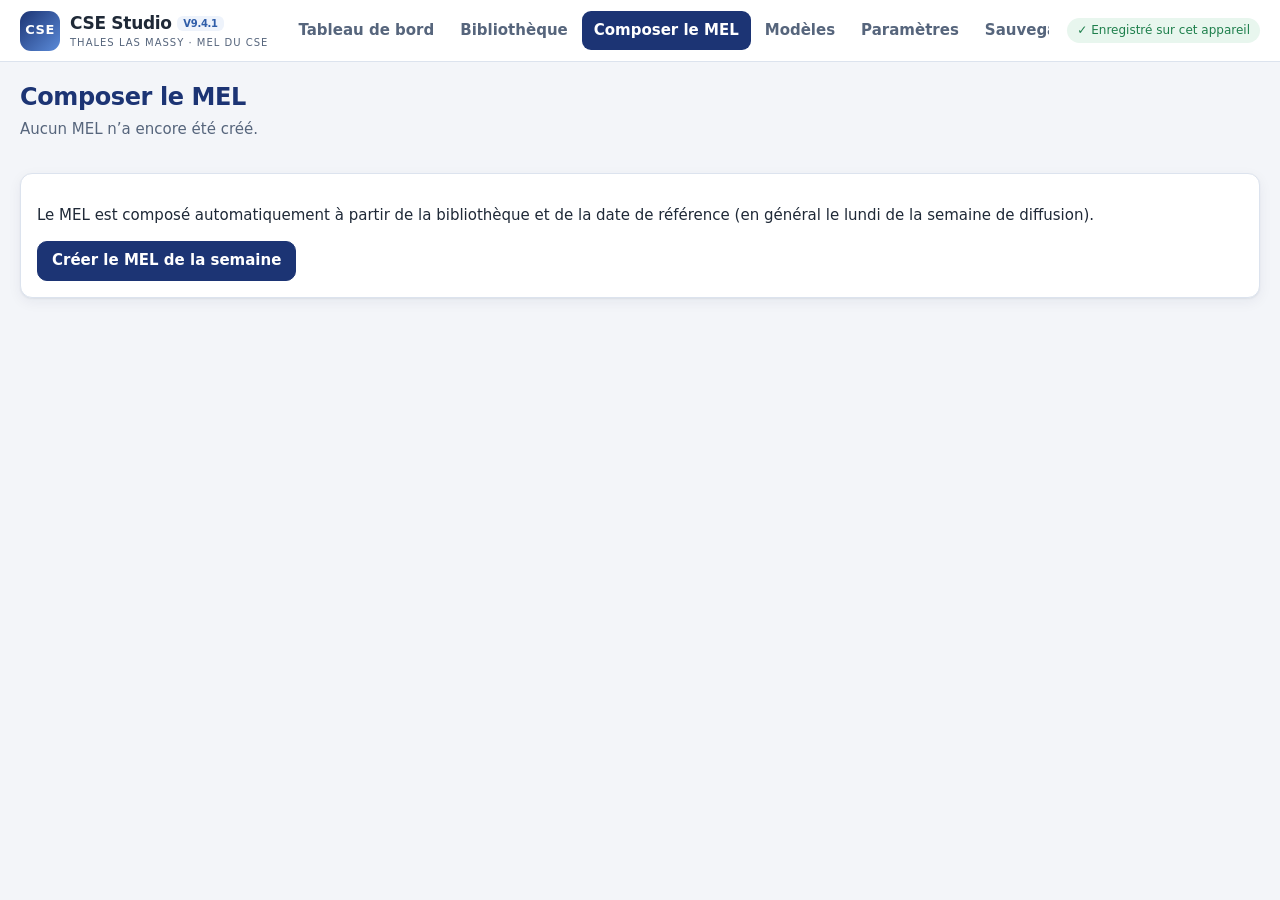
==== mel.html @ 0d44494c "V9.4" ====
<!doctype html>
<html lang="fr">
<head>
  <meta charset="utf-8">
  <meta name="viewport" content="width=device-width, initial-scale=1">
  <meta name="theme-color" content="#1C3474">
  <meta name="description" content="CSE Studio V9.4.1 : fiches d’activités et composition du MEL hebdomadaire du CSE Thales LAS Massy, export PowerPoint modifiable.">
  <link rel="icon" type="image/svg+xml" href="assets/icon.svg">
  <link rel="stylesheet" href="css/app.css?v=9.4.1">
  <link rel="stylesheet" href="css/slide.css?v=9.4.1">
  <title>Composer le MEL · CSE Studio V9.4.1</title>
</head>
<body data-default-route="mel">
  <a class="skip" href="#main">Aller au contenu</a>
  <header class="appbar">
    <a class="brand" href="#/tableau-de-bord" aria-label="CSE Studio, tableau de bord">
      <span class="brand-mark" aria-hidden="true">CSE</span>
      <span class="brand-text"><strong>CSE Studio <span class="ver">V9.4.1</span></strong><small>THALES LAS MASSY · MEL DU CSE</small></span>
    </a>
    <nav class="mainnav" aria-label="Navigation principale">
      <a href="#/tableau-de-bord" data-nav="tableau-de-bord">Tableau de bord</a>
      <a href="#/bibliotheque" data-nav="bibliotheque">Bibliothèque</a>
      <a href="#/mel" data-nav="mel">Composer le MEL</a>
      <a href="#/modeles" data-nav="modeles">Modèles</a>
      <a href="#/parametres" data-nav="parametres">Paramètres</a>
      <a href="#/exports" data-nav="exports">Sauvegardes &amp; exports</a>
    </nav>
    <div class="appbar-right">
      <span id="saveStatus" class="save-status" role="status" aria-live="polite">Chargement…</span>
    </div>
  </header>
  <main id="main" class="app-main" tabindex="-1">
    <div class="boot">
      <p>Chargement de CSE Studio…</p>
      <noscript><p class="alert">JavaScript est nécessaire pour utiliser CSE Studio.</p></noscript>
    </div>
  </main>
  <div id="toasts" class="toasts" aria-live="polite" aria-atomic="false"></div>
  <script src="vendor/jszip.min.js?v=9.4.1" defer></script>
  <script src="vendor/pptxgen.min.js?v=9.4.1" defer></script>
  <script src="js/core/dates.js?v=9.4.1" defer></script>
  <script src="js/pricing.js?v=9.4.1" defer></script>
  <script src="js/engine/metrics.js?v=9.4.1" defer></script>
  <script src="js/core/model.js?v=9.4.1" defer></script>
  <script src="js/core/compose.js?v=9.4.1" defer></script>
  <script src="js/engine/icons.js?v=9.4.1" defer></script>
  <script src="js/engine/layout.js?v=9.4.1" defer></script>
  <script src="js/engine/templates.js?v=9.4.1" defer></script>
  <script src="js/engine/render-html.js?v=9.4.1" defer></script>
  <script src="js/core/images.js?v=9.4.1" defer></script>
  <script src="js/core/migrate.js?v=9.4.1" defer></script>
  <script src="js/core/store.js?v=9.4.1" defer></script>
  <script src="js/core/demo-art.js?v=9.4.1" defer></script>
  <script src="js/core/demo.js?v=9.4.1" defer></script>
  <script src="js/export/pptx.js?v=9.4.1" defer></script>
  <script src="js/cloud-config.js?v=9.4.1" defer></script>
  <script src="js/core/cloud-sync.js?v=9.4.1" defer></script>
  <script src="js/app/ui.js?v=9.4.1" defer></script>
  <script src="js/app/editor.js?v=9.4.1" defer></script>
  <script src="js/app/composer.js?v=9.4.1" defer></script>
  <script src="js/app/views.js?v=9.4.1" defer></script>
  <script src="js/app/cloud.js?v=9.4.1" defer></script>
  <script src="js/app/main.js?v=9.4.1" defer></script>
</body>
</html>
---- css/app.css ----
/* CSE Studio V9 · Interface (bénévoles, ordinateur prioritaire, tablette). */
:root{
  --navy:#1C3474;--blue:#2F5DA8;--blue-50:#EEF3FB;--blue-100:#DCE6F7;--purple:#6236C9;--purple-50:#F1ECFD;
  --green:#1E7F4C;--green-50:#E8F6EE;--orange:#C2590A;--orange-50:#FFF2E0;--red:#C4202F;--red-50:#FDECEC;
  --ink:#1F2937;--muted:#56657C;--line:#DCE3EE;--bg:#F3F5F9;--surface:#FFFFFF;--focus:#F59E0B;
  --radius:12px;--shadow:0 1px 2px rgba(20,35,70,.06),0 4px 14px rgba(20,35,70,.06);
  font-size:15px;
}
*{box-sizing:border-box}
html,body{margin:0;background:var(--bg);color:var(--ink);font:15px/1.45 "Segoe UI",system-ui,-apple-system,Roboto,Arial,sans-serif}
button,input,select,textarea{font:inherit;color:inherit}
a{color:var(--blue)}
:focus-visible{outline:3px solid var(--focus);outline-offset:2px}
.skip{position:absolute;left:-999px;top:8px;background:#fff;padding:8px 12px;border-radius:8px;z-index:100}
.skip:focus{left:8px}
.hidden{display:none!important}
.sr{position:absolute;width:1px;height:1px;overflow:hidden;clip:rect(0 0 0 0)}

/* Barre d'application */
.appbar{position:sticky;top:0;z-index:30;display:flex;align-items:center;gap:18px;height:62px;padding:0 20px;background:#fff;border-bottom:1px solid var(--line)}
.brand{display:flex;align-items:center;gap:10px;text-decoration:none;color:var(--ink);flex:none}
.brand-mark{width:40px;height:40px;border-radius:11px;background:linear-gradient(135deg,var(--navy),#5B8BD9);color:#fff;display:grid;place-items:center;font-weight:900;font-size:13px;letter-spacing:.5px}
.brand-text strong{display:block;font-size:17px;letter-spacing:-.3px}
.brand-text small{display:block;font-size:10px;color:var(--muted);letter-spacing:1px}
.ver{font-size:10px;background:var(--blue-50);color:var(--blue);padding:2px 6px;border-radius:6px;vertical-align:middle}
.mainnav{display:flex;gap:2px;overflow-x:auto;scrollbar-width:thin;flex:1;min-width:0}
.mainnav a{white-space:nowrap;text-decoration:none;color:var(--muted);font-weight:600;padding:9px 12px;border-radius:9px}
.mainnav a:hover{background:var(--blue-50);color:var(--navy)}
.mainnav a[aria-current="page"]{background:var(--navy);color:#fff}
.appbar-right{flex:none;display:flex;align-items:center;gap:10px}
.save-status{font-size:12px;color:var(--green);background:var(--green-50);padding:4px 10px;border-radius:99px;white-space:nowrap}
.save-status.pending{color:var(--muted);background:#EEF0F4}
.save-status.error{color:var(--red);background:var(--red-50)}

.app-main{padding:18px 20px 40px;max-width:1680px;margin:0 auto;outline:none}
.boot{padding:60px;text-align:center;color:var(--muted)}

/* Typographie et blocs */
h1{font-size:24px;margin:0 0 4px;letter-spacing:-.4px;color:var(--navy)}
h2{font-size:18px;margin:0 0 10px;color:var(--navy)}
h3{font-size:15px;margin:0 0 8px;color:var(--navy)}
.lead{color:var(--muted);margin:0 0 16px}
.page-head{display:flex;align-items:flex-end;justify-content:space-between;gap:16px;flex-wrap:wrap;margin-bottom:16px}
.card{background:var(--surface);border:1px solid var(--line);border-radius:var(--radius);box-shadow:var(--shadow);padding:16px}
.card+.card{margin-top:14px}
.grid{display:grid;gap:14px}
.grid.cols-2{grid-template-columns:repeat(auto-fit,minmax(320px,1fr))}
.grid.cols-3{grid-template-columns:repeat(auto-fit,minmax(280px,1fr))}
.grid.cols-4{grid-template-columns:repeat(auto-fit,minmax(220px,1fr))}
.muted{color:var(--muted)}
.small{font-size:13px}
.row{display:flex;gap:10px;align-items:center;flex-wrap:wrap}
.spacer{flex:1}
.alert{border-radius:10px;padding:10px 14px;margin:0 0 12px;border:1px solid}
.alert.info{background:var(--blue-50);border-color:var(--blue-100);color:#1D3D78}
.alert.warn{background:var(--orange-50);border-color:#F6D2A8;color:#7A3A06}
.alert.error{background:var(--red-50);border-color:#F3C1BE;color:#8A1320}
.alert.ok{background:var(--green-50);border-color:#BFE3CD;color:#14532D}

/* Boutons */
.btn{display:inline-flex;align-items:center;justify-content:center;gap:7px;min-height:38px;padding:8px 14px;border-radius:10px;border:1px solid var(--line);background:#fff;color:var(--ink);font-weight:600;cursor:pointer;text-decoration:none;white-space:nowrap}
.btn:hover{background:var(--blue-50);border-color:#C8D5EC}
.btn:disabled{opacity:.55;cursor:not-allowed}
.btn.primary{background:var(--navy);border-color:var(--navy);color:#fff}
.btn.primary:hover{background:#142A5F}
.btn.accent{background:var(--purple);border-color:var(--purple);color:#fff}
.btn.ghost{background:transparent;border-color:transparent}
.btn.danger{color:var(--red);border-color:#F3C1BE;background:#fff}
.btn.danger:hover{background:var(--red-50)}
.btn.small{min-height:30px;padding:4px 10px;font-size:13px;border-radius:8px}
.btn.icon{min-width:34px;padding:4px 8px}
.btn-group{display:inline-flex;gap:6px;flex-wrap:wrap}

/* Formulaires */
.field{display:flex;flex-direction:column;gap:5px;margin-bottom:12px;min-width:0}
.field>label,.field>.label{font-weight:650;font-size:13px;color:#2B3A55}
.field .req{color:var(--red)}
.field small,.help{color:var(--muted);font-size:12px}
.field.invalid input,.field.invalid textarea,.field.invalid select{border-color:var(--red);background:#FFF8F8}
.field .err{color:var(--red);font-size:12px;font-weight:600}
input[type=text],input[type=url],input[type=email],input[type=tel],input[type=number],input[type=date],input[type=month],input[type=time],input[type=search],input:not([type]),select,textarea{
  width:100%;min-height:38px;padding:7px 10px;border:1px solid #CBD5E4;border-radius:9px;background:#fff}
textarea{resize:vertical;min-height:72px;line-height:1.45}
input:focus,select:focus,textarea:focus{border-color:var(--blue);outline:none;box-shadow:0 0 0 3px rgba(47,93,168,.18)}
.cols{display:grid;grid-template-columns:repeat(auto-fit,minmax(170px,1fr));gap:0 12px}
.check{display:flex;gap:8px;align-items:flex-start;font-weight:600;font-size:14px;margin:4px 0 12px;cursor:pointer}
.check input{width:18px;height:18px;margin-top:1px;flex:none}
fieldset{border:1px solid var(--line);border-radius:10px;padding:10px 12px 2px;margin:0 0 12px}
legend{font-weight:700;color:var(--navy);padding:0 6px;font-size:13px}

/* Chips et pastilles */
.chip{display:inline-flex;align-items:center;gap:5px;font-size:12px;font-weight:700;padding:3px 9px;border-radius:99px;background:var(--blue-50);color:var(--navy);white-space:nowrap}
.chip.new{background:var(--green-50);color:var(--green)}
.chip.last{background:#FFE4D6;color:#B23A07}
.chip.ongoing{background:var(--blue-50);color:var(--blue)}
.chip.upcoming{background:var(--purple-50);color:var(--purple)}
.chip.expired,.chip.closed,.chip.archived,.chip.cancelled{background:#EEF0F3;color:#5F6B7D}
.chip.warn{background:var(--orange-50);color:var(--orange)}
.chip.bad{background:var(--red-50);color:var(--red)}
.chip.ok{background:var(--green-50);color:var(--green)}
.dot{width:10px;height:10px;border-radius:50%;display:inline-block;flex:none}

/* Tableau de bord */
.kpis{display:grid;grid-template-columns:repeat(auto-fit,minmax(180px,1fr));gap:12px;margin-bottom:14px}
.kpi{background:#fff;border:1px solid var(--line);border-radius:var(--radius);padding:14px 16px;box-shadow:var(--shadow)}
.kpi b{display:block;font-size:26px;color:var(--navy);line-height:1.1}
.kpi span{color:var(--muted);font-size:13px}
.list{list-style:none;margin:0;padding:0}
.list li{display:flex;gap:10px;align-items:center;padding:8px 0;border-bottom:1px solid #EEF1F6}
.list li:last-child{border-bottom:0}
.list .grow{flex:1;min-width:0}
.list .title{font-weight:650;overflow:hidden;text-overflow:ellipsis;white-space:nowrap;display:block}
.hero{display:grid;grid-template-columns:minmax(0,1.2fr) minmax(0,1fr);gap:18px;align-items:center}
@media (max-width:900px){.hero{grid-template-columns:1fr}}

/* Bibliothèque */
.toolbar{display:flex;gap:10px;flex-wrap:wrap;align-items:flex-end;margin-bottom:14px}
.toolbar .field{margin:0;min-width:150px}
.toolbar .field.grow{flex:1;min-width:220px}
.cards{display:grid;grid-template-columns:repeat(auto-fill,minmax(270px,1fr));gap:14px}
.fcard{background:#fff;border:1px solid var(--line);border-radius:var(--radius);overflow:hidden;box-shadow:var(--shadow);display:flex;flex-direction:column}
.fcard.archived{opacity:.65}
.fcard .thumb{background:#F1F4F9;border-bottom:1px solid var(--line);cursor:pointer}
.fcard .thumb .cse-frame{border-radius:0;box-shadow:none}
.fcard .body{padding:10px 12px;display:flex;flex-direction:column;gap:6px;flex:1}
.fcard .body h3{margin:0;font-size:15px;line-height:1.3}
.fcard .meta{font-size:12px;color:var(--muted)}
.fcard .actions{display:flex;gap:6px;flex-wrap:wrap;padding:0 12px 12px}
.empty{padding:40px 20px;text-align:center;color:var(--muted);border:2px dashed var(--line);border-radius:var(--radius);background:#fff}

/* Éditeur de fiche */
.editor{display:grid;grid-template-columns:minmax(380px,560px) minmax(0,1fr);gap:18px;align-items:start}
@media (max-width:1100px){.editor{grid-template-columns:1fr}.editor .preview-col{position:static!important;order:-1}}
.steps{display:flex;gap:4px;flex-wrap:wrap;margin-bottom:12px}
.steps button{border:1px solid var(--line);background:#fff;border-radius:99px;padding:6px 12px;font-weight:650;font-size:13px;cursor:pointer;color:var(--muted)}
.steps button[aria-selected="true"]{background:var(--navy);border-color:var(--navy);color:#fff}
.steps button .n{display:inline-grid;place-items:center;width:18px;height:18px;border-radius:50%;background:rgba(0,0,0,.08);font-size:11px;margin-right:5px}
.steps button.has-error{border-color:var(--red);color:var(--red)}
.step-nav{display:flex;justify-content:space-between;gap:10px;margin-top:6px}
.preview-col{position:sticky;top:76px;display:flex;flex-direction:column;gap:12px}
.preview-tools{display:flex;gap:8px;flex-wrap:wrap;align-items:flex-end}
.preview-tools .field{margin:0;min-width:160px}
.issues{list-style:none;margin:0;padding:0;display:flex;flex-direction:column;gap:6px}
.issues li{display:flex;gap:8px;align-items:flex-start;font-size:13px;padding:7px 10px;border-radius:9px;background:#F6F8FC;border:1px solid #E5EAF3}
.issues li.block{background:var(--red-50);border-color:#F3C1BE;color:#7F1220}
.issues li.warn{background:var(--orange-50);border-color:#F6D2A8;color:#6E3305}
.issues li.ok{background:var(--green-50);border-color:#BFE3CD;color:#14532D}
.issues li .ic{font-weight:900;flex:none;width:16px;text-align:center}
.issues li .act{margin-left:auto}
.readability{display:inline-flex;align-items:center;gap:6px;font-size:12px;font-weight:700;padding:4px 10px;border-radius:99px}
.readability.good{background:var(--green-50);color:var(--green)}
.readability.ok{background:var(--blue-50);color:var(--blue)}
.readability.dense{background:var(--orange-50);color:var(--orange)}
.readability.bad{background:var(--red-50);color:var(--red)}
.photos{display:grid;grid-template-columns:repeat(auto-fill,minmax(110px,1fr));gap:8px;margin-bottom:10px}
.photo{position:relative;border:1px solid var(--line);border-radius:9px;overflow:hidden;background:#F1F4F9;aspect-ratio:4/3}
.photo img{width:100%;height:100%;object-fit:cover;display:block}
.photo .tools{position:absolute;inset:auto 4px 4px 4px;display:flex;gap:4px;justify-content:flex-end}
.photo .tools button{background:rgba(255,255,255,.92);border:1px solid var(--line);border-radius:6px;font-size:12px;padding:2px 6px;cursor:pointer}
.photo .badge{position:absolute;left:4px;top:4px;background:var(--navy);color:#fff;font-size:11px;padding:1px 6px;border-radius:6px}
.dropzone{border:2px dashed #C2CEE2;border-radius:10px;padding:14px;text-align:center;color:var(--muted);background:#FAFBFE;cursor:pointer}
.dropzone.over{border-color:var(--blue);background:var(--blue-50)}
.contact-row{display:grid;grid-template-columns:1.2fr 1.4fr 1fr 1fr auto;gap:6px;align-items:end;margin-bottom:8px}
.contact-row.two{grid-template-columns:minmax(0,1fr) minmax(0,1.3fr) auto;align-items:start}
.field-msg{display:block;font-size:11.5px;color:var(--muted);margin-top:3px}
.field-msg.warn{color:var(--orange)}
input[aria-invalid="true"]{border-color:#E8A15C;background:#FFFBF5}
.cal-editor button{display:flex;flex-direction:column;align-items:center;justify-content:center;line-height:1.1}
.cal-editor .cal-h{font-size:10px;font-weight:600;color:#5A3A12}
.cat-ico{width:28px;height:28px;border-radius:7px;display:grid;place-items:center}
.cat-ico svg{width:18px;height:18px}
.cat-icon-sel{grid-column:3 / -1;margin-top:4px}
.cat-icon-sel select{min-height:32px;font-size:13px}
@media (max-width:700px){.contact-row{grid-template-columns:1fr 1fr}}
.price-table{width:100%;border-collapse:collapse;font-size:13px;margin:6px 0 12px}
.price-table th,.price-table td{border-bottom:1px solid #EDF0F5;padding:4px 6px;text-align:left}
.price-table td input{min-height:30px;padding:3px 6px}
.price-table .calc{font-weight:700;color:var(--purple)}
.cal-editor{display:grid;grid-template-columns:repeat(5,1fr);gap:4px;margin:8px 0}
.cal-editor .h{font-size:11px;font-weight:800;color:var(--muted);text-align:center}
.cal-editor button{min-height:38px;border:1px solid #C9D3E4;border-radius:7px;background:#fff;font-weight:700;cursor:pointer}
.cal-editor button.out{visibility:hidden}
.legend-row{display:grid;grid-template-columns:44px 1fr auto;gap:6px;align-items:center;margin-bottom:6px}
.legend-row input[type=color]{width:44px;height:36px;padding:2px;border:1px solid #CBD5E4;border-radius:8px;background:#fff}

/* Composer le MEL */
.composer{display:grid;grid-template-columns:minmax(290px,340px) minmax(0,1fr) minmax(300px,380px);gap:14px;align-items:start}
@media (max-width:1350px){.composer{grid-template-columns:minmax(270px,320px) minmax(0,1fr)}.composer .opts-col{grid-column:1 / -1}}
@media (max-width:860px){.composer{grid-template-columns:1fr}}
.pages{list-style:none;margin:0;padding:0;display:flex;flex-direction:column;gap:6px;max-height:calc(100vh - 290px);overflow:auto;padding-right:4px}
.pg{display:grid;grid-template-columns:22px 92px minmax(0,1fr) auto;gap:8px;align-items:center;background:#fff;border:1px solid var(--line);border-radius:10px;padding:6px;cursor:pointer}
.pg:hover{border-color:#B9C8E2}
.pg.active{border-color:var(--navy);box-shadow:0 0 0 2px rgba(28,52,116,.18)}
.pg.excluded{opacity:.55;background:repeating-linear-gradient(45deg,#fff 0 8px,#F5F6F8 8px 16px)}
.pg.dragging{opacity:.4}
.pg.drop-before{box-shadow:0 -3px 0 var(--blue)}
.pg .num{font-size:12px;font-weight:800;color:var(--muted);text-align:center}
.pg .mini{width:92px}
.pg .mini .cse-frame{border-radius:4px;box-shadow:none;border:1px solid var(--line)}
.pg .txt{min-width:0}
.pg .txt b{display:block;font-size:13px;overflow:hidden;text-overflow:ellipsis;white-space:nowrap}
.pg .txt small{display:block;color:var(--muted);font-size:11px;white-space:nowrap;overflow:hidden;text-overflow:ellipsis}
.pg .ops{display:grid;grid-template-columns:repeat(2,26px);gap:2px}
.pg .ops button{border:0;background:transparent;cursor:pointer;font-size:14px;padding:2px 5px;border-radius:6px;color:var(--muted)}
.pg .ops button:hover{background:var(--blue-50);color:var(--navy)}
.stage-head{display:flex;align-items:center;gap:10px;flex-wrap:wrap;margin-bottom:10px}
.stage-head h2{margin:0;font-size:17px;flex:1;min-width:200px}
.slides-strip{display:flex;flex-direction:column;gap:12px}
.part-label{font-size:12px;color:var(--muted);margin:2px 0 4px;font-weight:700}

/* Galerie de modèles */
.tgal{display:grid;grid-template-columns:repeat(auto-fill,minmax(300px,1fr));gap:16px}
.tcard{background:#fff;border:1px solid var(--line);border-radius:var(--radius);overflow:hidden;box-shadow:var(--shadow)}
.tcard .b{padding:10px 14px 14px}
.tcard h3{margin:0 0 4px}
.tcard p{margin:0 0 10px;color:var(--muted);font-size:13px}

/* Paramètres */
.settings{display:grid;grid-template-columns:220px minmax(0,1fr);gap:18px;align-items:start}
@media (max-width:900px){.settings{grid-template-columns:1fr}}
.subnav{position:sticky;top:76px;display:flex;flex-direction:column;gap:2px}
.subnav a{padding:8px 12px;border-radius:9px;text-decoration:none;color:var(--ink);font-weight:600}
.subnav a:hover{background:var(--blue-50)}
.cat-row{display:grid;grid-template-columns:28px 44px minmax(0,1fr) auto auto;gap:8px;align-items:center;padding:6px 0;border-bottom:1px solid #EEF1F6}
.cat-row input[type=color]{width:40px;height:34px;padding:2px;border:1px solid #CBD5E4;border-radius:8px;background:#fff}
.rates{display:grid;grid-template-columns:repeat(5,minmax(0,1fr));gap:8px}
.rates label{font-size:12px;font-weight:700;color:var(--muted)}

/* Dialogues */
dialog{border:0;border-radius:16px;padding:0;max-width:min(980px,calc(100vw - 32px));width:100%;box-shadow:0 20px 60px rgba(0,0,0,.25)}
dialog::backdrop{background:rgba(15,25,50,.55)}
.dlg-head{display:flex;align-items:center;gap:10px;padding:14px 18px;border-bottom:1px solid var(--line)}
.dlg-head h2{margin:0;flex:1}
.dlg-body{padding:16px 18px;max-height:calc(100vh - 200px);overflow:auto}
.dlg-foot{display:flex;justify-content:flex-end;gap:8px;padding:12px 18px;border-top:1px solid var(--line);background:#FAFBFD}
dialog.full{max-width:none;width:100vw;height:100vh;max-height:none;margin:0;border-radius:0;background:#0F172A}
dialog.full .dlg-head{background:#0F172A;color:#fff;border-color:#24304A}
dialog.full .dlg-head h2{color:#fff}
dialog.full .dlg-body{max-height:none;height:calc(100vh - 64px);display:flex;align-items:center;justify-content:center}
.show-frame{width:min(100%,calc((100vh - 110px) * 16 / 9))}
.picker{list-style:none;margin:0;padding:0;display:flex;flex-direction:column;gap:6px;max-height:50vh;overflow:auto}
.picker li label{display:flex;gap:10px;align-items:center;padding:8px 10px;border:1px solid var(--line);border-radius:9px;cursor:pointer}
.picker li label:hover{background:var(--blue-50)}

/* Notifications */
.toasts{position:fixed;right:16px;bottom:16px;display:flex;flex-direction:column;gap:8px;z-index:200;max-width:min(420px,calc(100vw - 32px))}
.toast{background:var(--navy);color:#fff;padding:10px 14px;border-radius:10px;box-shadow:0 8px 24px rgba(0,0,0,.2);font-size:14px;animation:tin .18s ease-out}
.toast.error{background:#9F1B2A}
.toast.ok{background:#14532D}
@keyframes tin{from{transform:translateY(8px);opacity:0}to{transform:none;opacity:1}}

/* Impression du MEL en PDF */
#printRoot{display:none}
@media print{
  @page{size:13.333in 7.5in;margin:0}
  body *{visibility:hidden}
  #printRoot,#printRoot *{visibility:visible}
  #printRoot{display:block;position:absolute;left:0;top:0;width:100%}
  #printRoot .print-page{width:13.333in;height:7.5in;position:relative;overflow:hidden;page-break-after:always;break-after:page}
  #printRoot .cse-slide{transform:scale(1.0667);transform-origin:0 0}
  .appbar,.toasts{display:none}
}

/* V9.3 – collage d’image et sélection d’une plage de permanence */
.pastezone {border:1px dashed #9aabce; border-radius:9px; padding:12px; color:#25477f; margin:8px 0; background:#f6f9fd; cursor:text; font-size:.88rem}
.pastezone:focus {outline:3px solid #80a7e3; outline-offset:2px; background:#fff}
.cal-range {margin-top:14px; border:1px solid #d8e3f4; border-radius:10px; padding:12px}
.cal-range .cols {margin-bottom:8px}

/* V9.4 — sections éditoriales du compositeur MEL. */
.pages .section-heading { list-style: none; display: block; margin: 14px 0 6px; padding: 8px 10px;
  background: #eaf0fa; color: #243b72; border-left: 3px solid #3b4ba3;
  border-radius: 6px; font-weight: 750; font-size: 13px; letter-spacing: .01em; cursor: default; }
.pages .section-heading:first-child { margin-top: 0; }
.pages .pg button:disabled { opacity: .3; cursor: not-allowed; }
---- css/slide.css ----
/* CSE Studio V9 · Rendu des diapositives (géométrie partagée avec l'export PowerPoint).
 * Arial, interligne 1,2, aucune marge interne, pas de crénage : mêmes règles que le PPTX. */
.cse-frame{position:relative;width:100%;aspect-ratio:16/9;overflow:hidden;background:#fff;border-radius:6px;box-shadow:0 1px 3px rgba(20,35,70,.18),0 8px 24px rgba(20,35,70,.08)}
.cse-slide{position:absolute;left:0;top:0;width:1200px;height:675px;transform-origin:0 0;background:#fff;overflow:hidden;
  font-family:Arial,"Liberation Sans",Helvetica,sans-serif;font-kerning:none;font-variant-ligatures:none;letter-spacing:0;-webkit-font-smoothing:antialiased}
.cse-slide>*{position:absolute;box-sizing:border-box;margin:0}
.cse-shape{pointer-events:none}
.cse-shape.cse-act,.cse-text.cse-act{pointer-events:auto;cursor:pointer}
.cse-shape.cse-act:hover{outline:3px solid rgba(47,93,168,.65);outline-offset:-3px}
.cse-img{display:block;pointer-events:none}
.cse-img-broken,.cse-img-missing{background:repeating-linear-gradient(45deg,#eef2f8 0 10px,#e3e9f3 10px 20px)}
.cse-img-missing{display:flex;align-items:center;justify-content:center;color:#6b7a92;font:700 14px Arial,sans-serif}
.cse-text{overflow:visible;white-space:pre-wrap;overflow-wrap:break-word;word-break:normal;display:flex;flex-direction:column;justify-content:flex-start;padding:0}
.cse-text.mid{justify-content:center}
.cse-text-inner{width:100%}
.cse-p{min-height:1em}
.cse-text a{color:inherit;text-decoration:underline;text-underline-offset:2px}
.cse-text a.cse-mail{text-decoration:none;border-radius:3px}
.cse-text a.cse-mail:hover,.cse-text a.cse-mail:focus-visible{text-decoration:underline;outline:2px solid currentColor;outline-offset:1px}
.cse-path{pointer-events:none;overflow:visible}
.cse-overflow::after,.cse-dom-overflow::after{content:"";position:absolute;inset:-3px;border:2px dashed #e03131;border-radius:4px;pointer-events:none}
.cse-num{right:8px;bottom:8px;background:rgba(0,0,0,.6);color:#fff;font:700 18px Arial;padding:2px 8px;border-radius:6px}
.cse-print .cse-overflow::after,.cse-print .cse-dom-overflow::after{display:none}
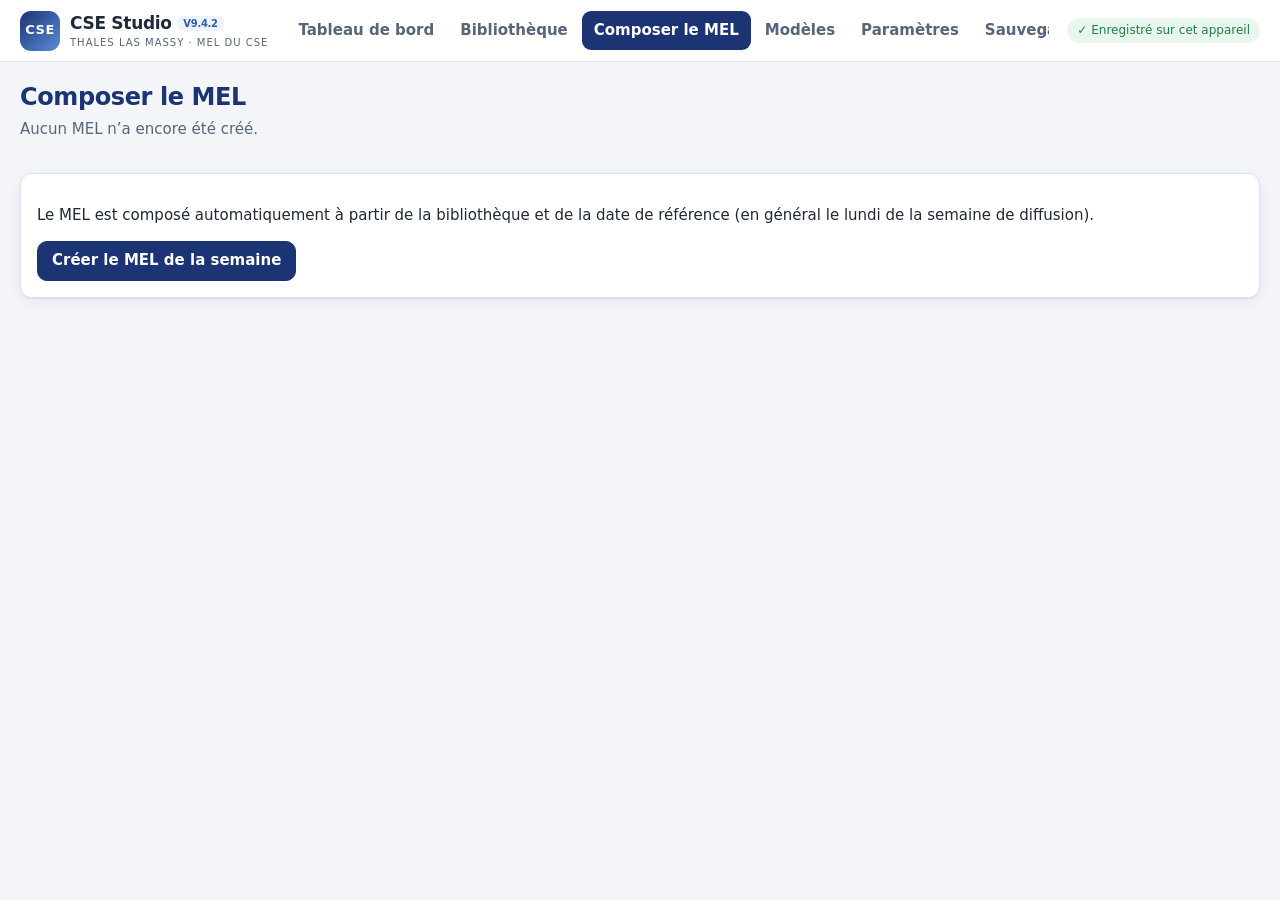
==== commit 2a021987: "V9.4.2" ====
--- a/mel.html
+++ b/mel.html
@@ -4,18 +4,18 @@
   <meta charset="utf-8">
   <meta name="viewport" content="width=device-width, initial-scale=1">
   <meta name="theme-color" content="#1C3474">
-  <meta name="description" content="CSE Studio V9.4.1 : fiches d’activités et composition du MEL hebdomadaire du CSE Thales LAS Massy, export PowerPoint modifiable.">
+  <meta name="description" content="CSE Studio V9.4.2 : fiches d’activités et composition du MEL hebdomadaire du CSE Thales LAS Massy, export PowerPoint modifiable.">
   <link rel="icon" type="image/svg+xml" href="assets/icon.svg">
-  <link rel="stylesheet" href="css/app.css?v=9.4.1">
-  <link rel="stylesheet" href="css/slide.css?v=9.4.1">
-  <title>Composer le MEL · CSE Studio V9.4.1</title>
+  <link rel="stylesheet" href="css/app.css?v=9.4.2">
+  <link rel="stylesheet" href="css/slide.css?v=9.4.2">
+  <title>Composer le MEL · CSE Studio V9.4.2</title>
 </head>
 <body data-default-route="mel">
   <a class="skip" href="#main">Aller au contenu</a>
   <header class="appbar">
     <a class="brand" href="#/tableau-de-bord" aria-label="CSE Studio, tableau de bord">
       <span class="brand-mark" aria-hidden="true">CSE</span>
-      <span class="brand-text"><strong>CSE Studio <span class="ver">V9.4.1</span></strong><small>THALES LAS MASSY · MEL DU CSE</small></span>
+      <span class="brand-text"><strong>CSE Studio <span class="ver">V9.4.2</span></strong><small>THALES LAS MASSY · MEL DU CSE</small></span>
     </a>
     <nav class="mainnav" aria-label="Navigation principale">
       <a href="#/tableau-de-bord" data-nav="tableau-de-bord">Tableau de bord</a>
@@ -36,30 +36,30 @@
     </div>
   </main>
   <div id="toasts" class="toasts" aria-live="polite" aria-atomic="false"></div>
-  <script src="vendor/jszip.min.js?v=9.4.1" defer></script>
-  <script src="vendor/pptxgen.min.js?v=9.4.1" defer></script>
-  <script src="js/core/dates.js?v=9.4.1" defer></script>
-  <script src="js/pricing.js?v=9.4.1" defer></script>
-  <script src="js/engine/metrics.js?v=9.4.1" defer></script>
-  <script src="js/core/model.js?v=9.4.1" defer></script>
-  <script src="js/core/compose.js?v=9.4.1" defer></script>
-  <script src="js/engine/icons.js?v=9.4.1" defer></script>
-  <script src="js/engine/layout.js?v=9.4.1" defer></script>
-  <script src="js/engine/templates.js?v=9.4.1" defer></script>
-  <script src="js/engine/render-html.js?v=9.4.1" defer></script>
-  <script src="js/core/images.js?v=9.4.1" defer></script>
-  <script src="js/core/migrate.js?v=9.4.1" defer></script>
-  <script src="js/core/store.js?v=9.4.1" defer></script>
-  <script src="js/core/demo-art.js?v=9.4.1" defer></script>
-  <script src="js/core/demo.js?v=9.4.1" defer></script>
-  <script src="js/export/pptx.js?v=9.4.1" defer></script>
-  <script src="js/cloud-config.js?v=9.4.1" defer></script>
-  <script src="js/core/cloud-sync.js?v=9.4.1" defer></script>
-  <script src="js/app/ui.js?v=9.4.1" defer></script>
-  <script src="js/app/editor.js?v=9.4.1" defer></script>
-  <script src="js/app/composer.js?v=9.4.1" defer></script>
-  <script src="js/app/views.js?v=9.4.1" defer></script>
-  <script src="js/app/cloud.js?v=9.4.1" defer></script>
-  <script src="js/app/main.js?v=9.4.1" defer></script>
+  <script src="vendor/jszip.min.js?v=9.4.2" defer></script>
+  <script src="vendor/pptxgen.min.js?v=9.4.2" defer></script>
+  <script src="js/core/dates.js?v=9.4.2" defer></script>
+  <script src="js/pricing.js?v=9.4.2" defer></script>
+  <script src="js/engine/metrics.js?v=9.4.2" defer></script>
+  <script src="js/core/model.js?v=9.4.2" defer></script>
+  <script src="js/core/compose.js?v=9.4.2" defer></script>
+  <script src="js/engine/icons.js?v=9.4.2" defer></script>
+  <script src="js/engine/layout.js?v=9.4.2" defer></script>
+  <script src="js/engine/templates.js?v=9.4.2" defer></script>
+  <script src="js/engine/render-html.js?v=9.4.2" defer></script>
+  <script src="js/core/images.js?v=9.4.2" defer></script>
+  <script src="js/core/migrate.js?v=9.4.2" defer></script>
+  <script src="js/core/store.js?v=9.4.2" defer></script>
+  <script src="js/core/demo-art.js?v=9.4.2" defer></script>
+  <script src="js/core/demo.js?v=9.4.2" defer></script>
+  <script src="js/export/pptx.js?v=9.4.2" defer></script>
+  <script src="js/cloud-config.js?v=9.4.2" defer></script>
+  <script src="js/core/cloud-sync.js?v=9.4.2" defer></script>
+  <script src="js/app/ui.js?v=9.4.2" defer></script>
+  <script src="js/app/editor.js?v=9.4.2" defer></script>
+  <script src="js/app/composer.js?v=9.4.2" defer></script>
+  <script src="js/app/views.js?v=9.4.2" defer></script>
+  <script src="js/app/cloud.js?v=9.4.2" defer></script>
+  <script src="js/app/main.js?v=9.4.2" defer></script>
 </body>
 </html>
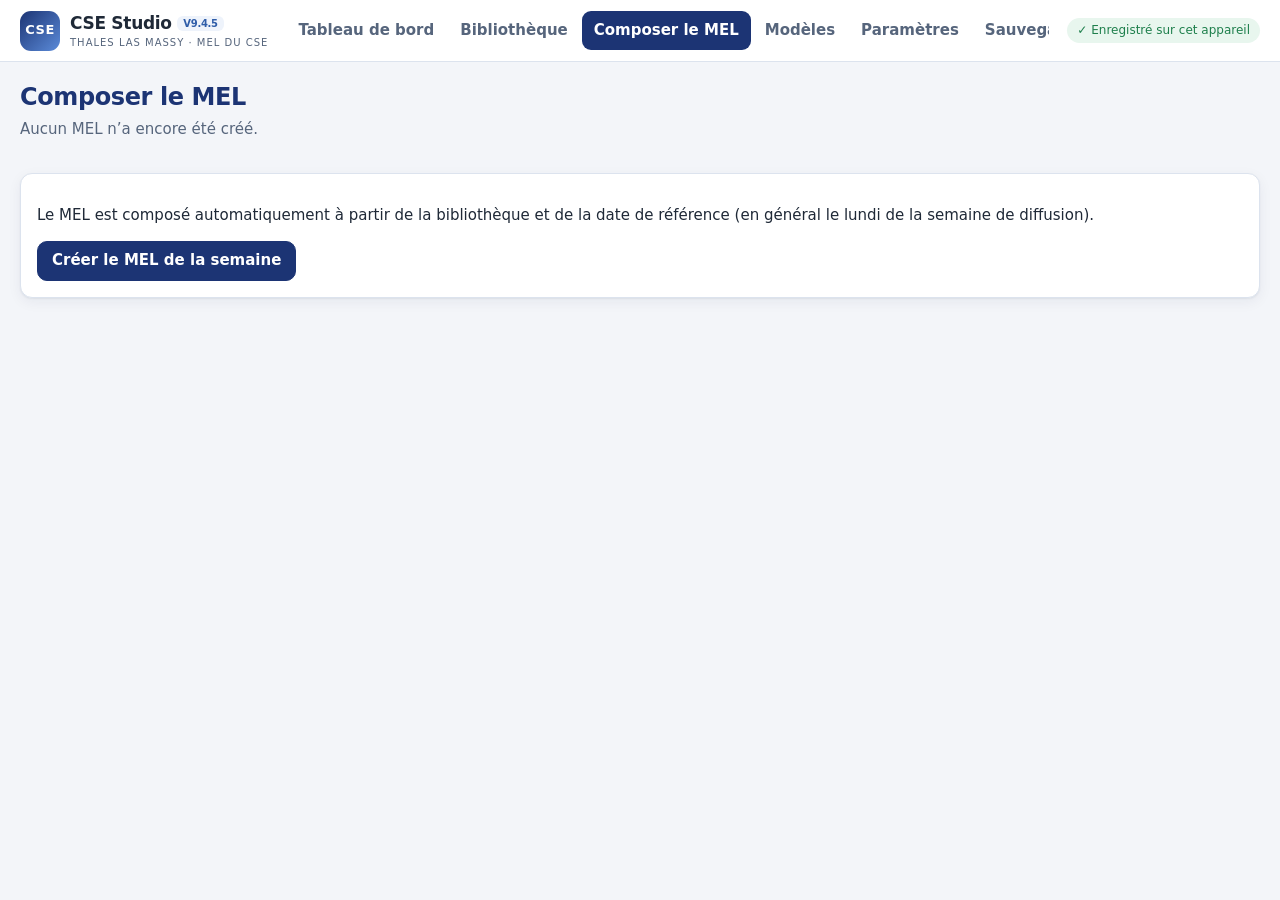
==== commit b451a863: "V9.4.5.2" ====
--- a/mel.html
+++ b/mel.html
@@ -4,18 +4,18 @@
   <meta charset="utf-8">
   <meta name="viewport" content="width=device-width, initial-scale=1">
   <meta name="theme-color" content="#1C3474">
-  <meta name="description" content="CSE Studio V9.4.2 : fiches d’activités et composition du MEL hebdomadaire du CSE Thales LAS Massy, export PowerPoint modifiable.">
+  <meta name="description" content="CSE Studio V9.4.5 : fiches d’activités et composition du MEL hebdomadaire du CSE Thales LAS Massy, export PowerPoint modifiable.">
   <link rel="icon" type="image/svg+xml" href="assets/icon.svg">
-  <link rel="stylesheet" href="css/app.css?v=9.4.2">
-  <link rel="stylesheet" href="css/slide.css?v=9.4.2">
-  <title>Composer le MEL · CSE Studio V9.4.2</title>
+  <link rel="stylesheet" href="css/app.css?v=9.4.5">
+  <link rel="stylesheet" href="css/slide.css?v=9.4.5">
+  <title>Composer le MEL · CSE Studio V9.4.5</title>
 </head>
 <body data-default-route="mel">
   <a class="skip" href="#main">Aller au contenu</a>
   <header class="appbar">
     <a class="brand" href="#/tableau-de-bord" aria-label="CSE Studio, tableau de bord">
       <span class="brand-mark" aria-hidden="true">CSE</span>
-      <span class="brand-text"><strong>CSE Studio <span class="ver">V9.4.2</span></strong><small>THALES LAS MASSY · MEL DU CSE</small></span>
+      <span class="brand-text"><strong>CSE Studio <span class="ver">V9.4.5</span></strong><small>THALES LAS MASSY · MEL DU CSE</small></span>
     </a>
     <nav class="mainnav" aria-label="Navigation principale">
       <a href="#/tableau-de-bord" data-nav="tableau-de-bord">Tableau de bord</a>
@@ -36,30 +36,30 @@
     </div>
   </main>
   <div id="toasts" class="toasts" aria-live="polite" aria-atomic="false"></div>
-  <script src="vendor/jszip.min.js?v=9.4.2" defer></script>
-  <script src="vendor/pptxgen.min.js?v=9.4.2" defer></script>
-  <script src="js/core/dates.js?v=9.4.2" defer></script>
-  <script src="js/pricing.js?v=9.4.2" defer></script>
-  <script src="js/engine/metrics.js?v=9.4.2" defer></script>
-  <script src="js/core/model.js?v=9.4.2" defer></script>
-  <script src="js/core/compose.js?v=9.4.2" defer></script>
-  <script src="js/engine/icons.js?v=9.4.2" defer></script>
-  <script src="js/engine/layout.js?v=9.4.2" defer></script>
-  <script src="js/engine/templates.js?v=9.4.2" defer></script>
-  <script src="js/engine/render-html.js?v=9.4.2" defer></script>
-  <script src="js/core/images.js?v=9.4.2" defer></script>
-  <script src="js/core/migrate.js?v=9.4.2" defer></script>
-  <script src="js/core/store.js?v=9.4.2" defer></script>
-  <script src="js/core/demo-art.js?v=9.4.2" defer></script>
-  <script src="js/core/demo.js?v=9.4.2" defer></script>
-  <script src="js/export/pptx.js?v=9.4.2" defer></script>
-  <script src="js/cloud-config.js?v=9.4.2" defer></script>
-  <script src="js/core/cloud-sync.js?v=9.4.2" defer></script>
-  <script src="js/app/ui.js?v=9.4.2" defer></script>
-  <script src="js/app/editor.js?v=9.4.2" defer></script>
-  <script src="js/app/composer.js?v=9.4.2" defer></script>
-  <script src="js/app/views.js?v=9.4.2" defer></script>
-  <script src="js/app/cloud.js?v=9.4.2" defer></script>
-  <script src="js/app/main.js?v=9.4.2" defer></script>
+  <script src="vendor/jszip.min.js?v=9.4.5" defer></script>
+  <script src="vendor/pptxgen.min.js?v=9.4.5" defer></script>
+  <script src="js/core/dates.js?v=9.4.5" defer></script>
+  <script src="js/pricing.js?v=9.4.5" defer></script>
+  <script src="js/engine/metrics.js?v=9.4.5" defer></script>
+  <script src="js/core/model.js?v=9.4.5" defer></script>
+  <script src="js/core/compose.js?v=9.4.5" defer></script>
+  <script src="js/engine/icons.js?v=9.4.5" defer></script>
+  <script src="js/engine/layout.js?v=9.4.5" defer></script>
+  <script src="js/engine/templates.js?v=9.4.5" defer></script>
+  <script src="js/engine/render-html.js?v=9.4.5" defer></script>
+  <script src="js/core/images.js?v=9.4.5" defer></script>
+  <script src="js/core/migrate.js?v=9.4.5" defer></script>
+  <script src="js/core/store.js?v=9.4.5" defer></script>
+  <script src="js/core/demo-art.js?v=9.4.5" defer></script>
+  <script src="js/core/demo.js?v=9.4.5" defer></script>
+  <script src="js/export/pptx.js?v=9.4.5" defer></script>
+  <script src="js/cloud-config.js?v=9.4.5" defer></script>
+  <script src="js/core/cloud-sync.js?v=9.4.5" defer></script>
+  <script src="js/app/ui.js?v=9.4.5" defer></script>
+  <script src="js/app/editor.js?v=9.4.5" defer></script>
+  <script src="js/app/composer.js?v=9.4.5" defer></script>
+  <script src="js/app/views.js?v=9.4.5" defer></script>
+  <script src="js/app/cloud.js?v=9.4.5" defer></script>
+  <script src="js/app/main.js?v=9.4.5" defer></script>
 </body>
 </html>
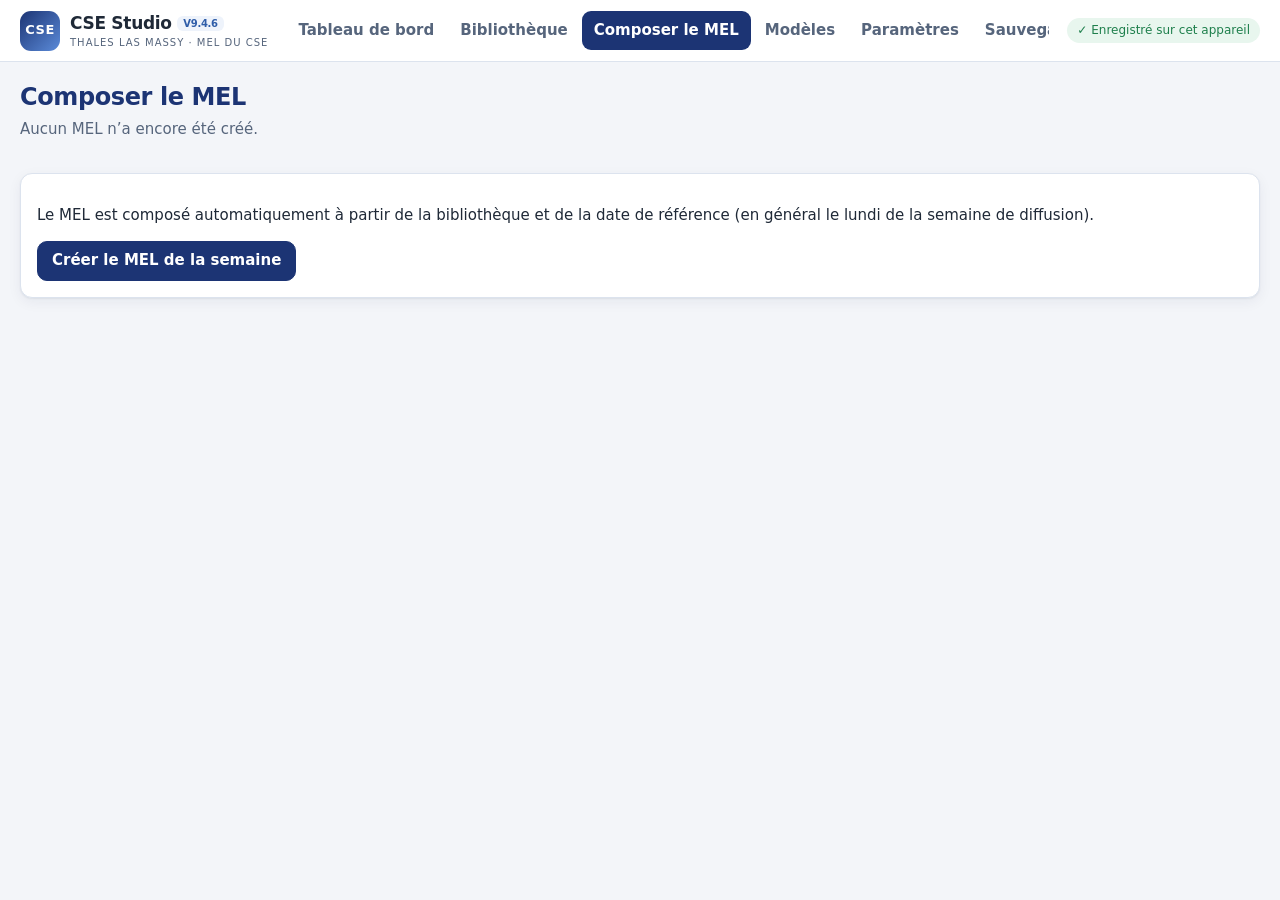
==== commit 536d211e: "9.4.6" ====
--- a/mel.html
+++ b/mel.html
@@ -4,18 +4,18 @@
   <meta charset="utf-8">
   <meta name="viewport" content="width=device-width, initial-scale=1">
   <meta name="theme-color" content="#1C3474">
-  <meta name="description" content="CSE Studio V9.4.5 : fiches d’activités et composition du MEL hebdomadaire du CSE Thales LAS Massy, export PowerPoint modifiable.">
+  <meta name="description" content="CSE Studio V9.4.6 : fiches d’activités et composition du MEL hebdomadaire du CSE Thales LAS Massy, export PowerPoint modifiable.">
   <link rel="icon" type="image/svg+xml" href="assets/icon.svg">
-  <link rel="stylesheet" href="css/app.css?v=9.4.5">
-  <link rel="stylesheet" href="css/slide.css?v=9.4.5">
-  <title>Composer le MEL · CSE Studio V9.4.5</title>
+  <link rel="stylesheet" href="css/app.css?v=9.4.6">
+  <link rel="stylesheet" href="css/slide.css?v=9.4.6">
+  <title>Composer le MEL · CSE Studio V9.4.6</title>
 </head>
 <body data-default-route="mel">
   <a class="skip" href="#main">Aller au contenu</a>
   <header class="appbar">
     <a class="brand" href="#/tableau-de-bord" aria-label="CSE Studio, tableau de bord">
       <span class="brand-mark" aria-hidden="true">CSE</span>
-      <span class="brand-text"><strong>CSE Studio <span class="ver">V9.4.5</span></strong><small>THALES LAS MASSY · MEL DU CSE</small></span>
+      <span class="brand-text"><strong>CSE Studio <span class="ver">V9.4.6</span></strong><small>THALES LAS MASSY · MEL DU CSE</small></span>
     </a>
     <nav class="mainnav" aria-label="Navigation principale">
       <a href="#/tableau-de-bord" data-nav="tableau-de-bord">Tableau de bord</a>
@@ -36,30 +36,30 @@
     </div>
   </main>
   <div id="toasts" class="toasts" aria-live="polite" aria-atomic="false"></div>
-  <script src="vendor/jszip.min.js?v=9.4.5" defer></script>
-  <script src="vendor/pptxgen.min.js?v=9.4.5" defer></script>
-  <script src="js/core/dates.js?v=9.4.5" defer></script>
-  <script src="js/pricing.js?v=9.4.5" defer></script>
-  <script src="js/engine/metrics.js?v=9.4.5" defer></script>
-  <script src="js/core/model.js?v=9.4.5" defer></script>
-  <script src="js/core/compose.js?v=9.4.5" defer></script>
-  <script src="js/engine/icons.js?v=9.4.5" defer></script>
-  <script src="js/engine/layout.js?v=9.4.5" defer></script>
-  <script src="js/engine/templates.js?v=9.4.5" defer></script>
-  <script src="js/engine/render-html.js?v=9.4.5" defer></script>
-  <script src="js/core/images.js?v=9.4.5" defer></script>
-  <script src="js/core/migrate.js?v=9.4.5" defer></script>
-  <script src="js/core/store.js?v=9.4.5" defer></script>
-  <script src="js/core/demo-art.js?v=9.4.5" defer></script>
-  <script src="js/core/demo.js?v=9.4.5" defer></script>
-  <script src="js/export/pptx.js?v=9.4.5" defer></script>
-  <script src="js/cloud-config.js?v=9.4.5" defer></script>
-  <script src="js/core/cloud-sync.js?v=9.4.5" defer></script>
-  <script src="js/app/ui.js?v=9.4.5" defer></script>
-  <script src="js/app/editor.js?v=9.4.5" defer></script>
-  <script src="js/app/composer.js?v=9.4.5" defer></script>
-  <script src="js/app/views.js?v=9.4.5" defer></script>
-  <script src="js/app/cloud.js?v=9.4.5" defer></script>
-  <script src="js/app/main.js?v=9.4.5" defer></script>
+  <script src="vendor/jszip.min.js?v=9.4.6" defer></script>
+  <script src="vendor/pptxgen.min.js?v=9.4.6" defer></script>
+  <script src="js/core/dates.js?v=9.4.6" defer></script>
+  <script src="js/pricing.js?v=9.4.6" defer></script>
+  <script src="js/engine/metrics.js?v=9.4.6" defer></script>
+  <script src="js/core/model.js?v=9.4.6" defer></script>
+  <script src="js/core/compose.js?v=9.4.6" defer></script>
+  <script src="js/engine/icons.js?v=9.4.6" defer></script>
+  <script src="js/engine/layout.js?v=9.4.6" defer></script>
+  <script src="js/engine/templates.js?v=9.4.6" defer></script>
+  <script src="js/engine/render-html.js?v=9.4.6" defer></script>
+  <script src="js/core/images.js?v=9.4.6" defer></script>
+  <script src="js/core/migrate.js?v=9.4.6" defer></script>
+  <script src="js/core/store.js?v=9.4.6" defer></script>
+  <script src="js/core/demo-art.js?v=9.4.6" defer></script>
+  <script src="js/core/demo.js?v=9.4.6" defer></script>
+  <script src="js/export/pptx.js?v=9.4.6" defer></script>
+  <script src="js/cloud-config.js?v=9.4.6" defer></script>
+  <script src="js/core/cloud-sync.js?v=9.4.6" defer></script>
+  <script src="js/app/ui.js?v=9.4.6" defer></script>
+  <script src="js/app/editor.js?v=9.4.6" defer></script>
+  <script src="js/app/composer.js?v=9.4.6" defer></script>
+  <script src="js/app/views.js?v=9.4.6" defer></script>
+  <script src="js/app/cloud.js?v=9.4.6" defer></script>
+  <script src="js/app/main.js?v=9.4.6" defer></script>
 </body>
 </html>
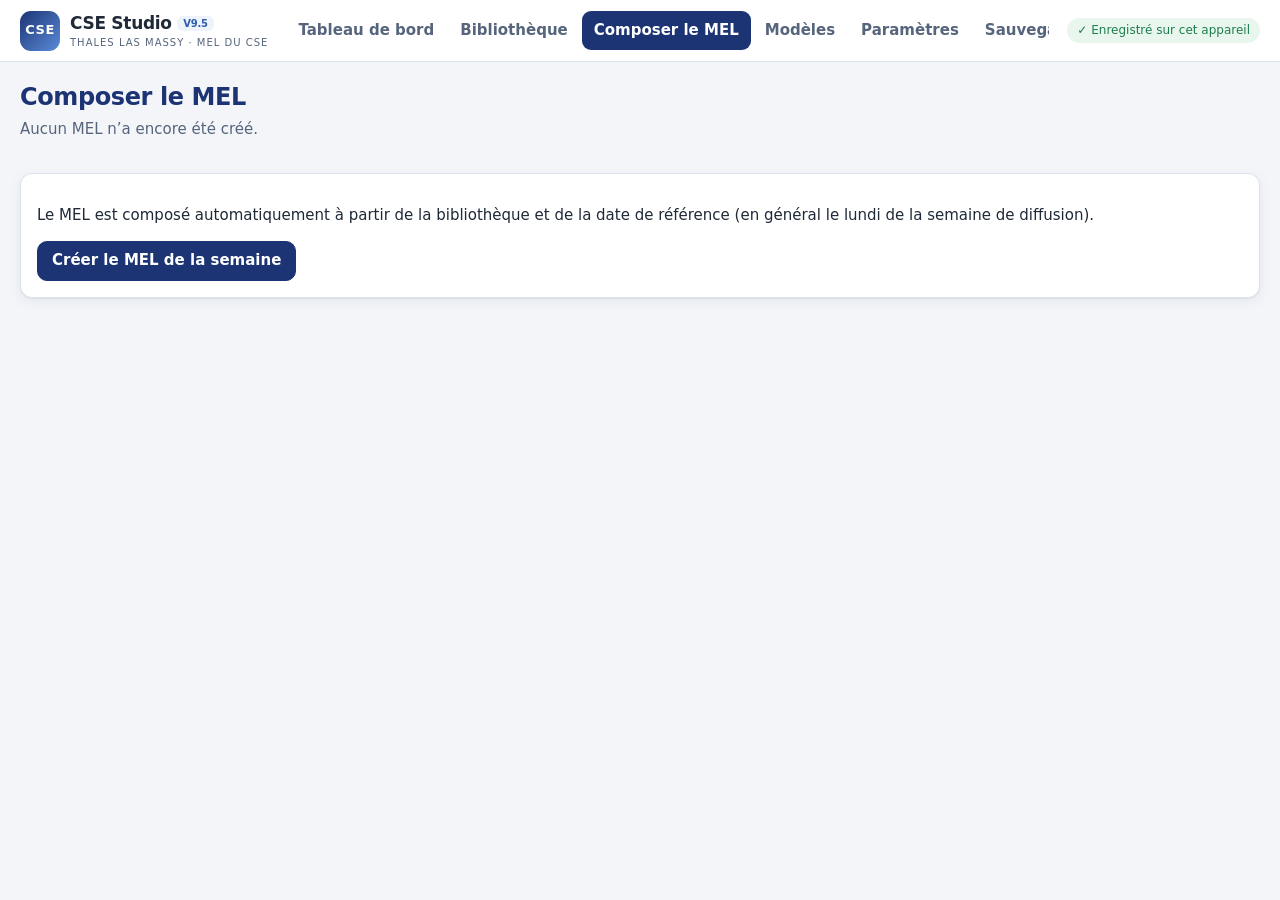
==== commit 7dd78af9: "V9.5" ====
--- a/mel.html
+++ b/mel.html
@@ -4,18 +4,18 @@
   <meta charset="utf-8">
   <meta name="viewport" content="width=device-width, initial-scale=1">
   <meta name="theme-color" content="#1C3474">
-  <meta name="description" content="CSE Studio V9.4.6 : fiches d’activités et composition du MEL hebdomadaire du CSE Thales LAS Massy, export PowerPoint modifiable.">
+  <meta name="description" content="CSE Studio V9.5 : fiches d’activités et composition du MEL hebdomadaire du CSE Thales LAS Massy, export PowerPoint modifiable.">
   <link rel="icon" type="image/svg+xml" href="assets/icon.svg">
-  <link rel="stylesheet" href="css/app.css?v=9.4.6">
-  <link rel="stylesheet" href="css/slide.css?v=9.4.6">
-  <title>Composer le MEL · CSE Studio V9.4.6</title>
+  <link rel="stylesheet" href="css/app.css?v=9.5.0">
+  <link rel="stylesheet" href="css/slide.css?v=9.5.0">
+  <title>Composer le MEL · CSE Studio V9.5</title>
 </head>
 <body data-default-route="mel">
   <a class="skip" href="#main">Aller au contenu</a>
   <header class="appbar">
     <a class="brand" href="#/tableau-de-bord" aria-label="CSE Studio, tableau de bord">
       <span class="brand-mark" aria-hidden="true">CSE</span>
-      <span class="brand-text"><strong>CSE Studio <span class="ver">V9.4.6</span></strong><small>THALES LAS MASSY · MEL DU CSE</small></span>
+      <span class="brand-text"><strong>CSE Studio <span class="ver">V9.5</span></strong><small>THALES LAS MASSY · MEL DU CSE</small></span>
     </a>
     <nav class="mainnav" aria-label="Navigation principale">
       <a href="#/tableau-de-bord" data-nav="tableau-de-bord">Tableau de bord</a>
@@ -36,30 +36,30 @@
     </div>
   </main>
   <div id="toasts" class="toasts" aria-live="polite" aria-atomic="false"></div>
-  <script src="vendor/jszip.min.js?v=9.4.6" defer></script>
-  <script src="vendor/pptxgen.min.js?v=9.4.6" defer></script>
-  <script src="js/core/dates.js?v=9.4.6" defer></script>
-  <script src="js/pricing.js?v=9.4.6" defer></script>
-  <script src="js/engine/metrics.js?v=9.4.6" defer></script>
-  <script src="js/core/model.js?v=9.4.6" defer></script>
-  <script src="js/core/compose.js?v=9.4.6" defer></script>
-  <script src="js/engine/icons.js?v=9.4.6" defer></script>
-  <script src="js/engine/layout.js?v=9.4.6" defer></script>
-  <script src="js/engine/templates.js?v=9.4.6" defer></script>
-  <script src="js/engine/render-html.js?v=9.4.6" defer></script>
-  <script src="js/core/images.js?v=9.4.6" defer></script>
-  <script src="js/core/migrate.js?v=9.4.6" defer></script>
-  <script src="js/core/store.js?v=9.4.6" defer></script>
-  <script src="js/core/demo-art.js?v=9.4.6" defer></script>
-  <script src="js/core/demo.js?v=9.4.6" defer></script>
-  <script src="js/export/pptx.js?v=9.4.6" defer></script>
-  <script src="js/cloud-config.js?v=9.4.6" defer></script>
-  <script src="js/core/cloud-sync.js?v=9.4.6" defer></script>
-  <script src="js/app/ui.js?v=9.4.6" defer></script>
-  <script src="js/app/editor.js?v=9.4.6" defer></script>
-  <script src="js/app/composer.js?v=9.4.6" defer></script>
-  <script src="js/app/views.js?v=9.4.6" defer></script>
-  <script src="js/app/cloud.js?v=9.4.6" defer></script>
-  <script src="js/app/main.js?v=9.4.6" defer></script>
+  <script src="vendor/jszip.min.js?v=9.5.0" defer></script>
+  <script src="vendor/pptxgen.min.js?v=9.5.0" defer></script>
+  <script src="js/core/dates.js?v=9.5.0" defer></script>
+  <script src="js/pricing.js?v=9.5.0" defer></script>
+  <script src="js/engine/metrics.js?v=9.5.0" defer></script>
+  <script src="js/core/model.js?v=9.5.0" defer></script>
+  <script src="js/core/compose.js?v=9.5.0" defer></script>
+  <script src="js/engine/icons.js?v=9.5.0" defer></script>
+  <script src="js/engine/layout.js?v=9.5.0" defer></script>
+  <script src="js/engine/templates.js?v=9.5.0" defer></script>
+  <script src="js/engine/render-html.js?v=9.5.0" defer></script>
+  <script src="js/core/images.js?v=9.5.0" defer></script>
+  <script src="js/core/migrate.js?v=9.5.0" defer></script>
+  <script src="js/core/store.js?v=9.5.0" defer></script>
+  <script src="js/core/demo-art.js?v=9.5.0" defer></script>
+  <script src="js/core/demo.js?v=9.5.0" defer></script>
+  <script src="js/export/pptx.js?v=9.5.0" defer></script>
+  <script src="js/cloud-config.js?v=9.5.0" defer></script>
+  <script src="js/core/cloud-sync.js?v=9.5.0" defer></script>
+  <script src="js/app/ui.js?v=9.5.0" defer></script>
+  <script src="js/app/editor.js?v=9.5.0" defer></script>
+  <script src="js/app/composer.js?v=9.5.0" defer></script>
+  <script src="js/app/views.js?v=9.5.0" defer></script>
+  <script src="js/app/cloud.js?v=9.5.0" defer></script>
+  <script src="js/app/main.js?v=9.5.0" defer></script>
 </body>
 </html>
--- a/css/app.css
+++ b/css/app.css
@@ -273,3 +273,19 @@
   border-radius: 6px; font-weight: 750; font-size: 13px; letter-spacing: .01em; cursor: default; }
 .pages .section-heading:first-child { margin-top: 0; }
 .pages .pg button:disabled { opacity: .3; cursor: not-allowed; }
+
+/* V9.5 — navigation éditoriale, accessibilité et mise en page adaptative */
+.workflow{display:grid;grid-template-columns:repeat(3,minmax(0,1fr));gap:10px;margin:0 0 18px}
+.workflow-step{display:flex;align-items:flex-start;gap:12px;padding:14px 15px;border:1px solid var(--line);border-radius:13px;background:#fff;text-decoration:none;color:var(--ink);transition:background .15s,border-color .15s,transform .15s}
+.workflow-step:hover{background:#F5F8FD;border-color:#A9BFE3;transform:translateY(-1px)}
+.workflow-number{width:28px;height:28px;display:grid;place-items:center;border-radius:9px;background:#E5EEFB;color:var(--navy);font-weight:800;flex:none}
+.workflow-step b{display:block;color:var(--navy);font-size:14px}
+.workflow-step small{display:block;font-size:12px;color:var(--muted);line-height:1.45;margin-top:3px}
+.mel-review{padding:8px 10px;background:#EBF7EE;border:1px solid #BFE3C9;color:#215E3B;border-radius:8px;margin:0 0 12px}
+.mel-review.pending{background:#FFF6E8;border-color:#F5D6AA;color:#85551B}
+button:focus-visible,a:focus-visible,input:focus-visible,textarea:focus-visible,select:focus-visible,[role=button]:focus-visible,.pg:focus-visible{outline:3px solid #688ED7;outline-offset:2px}
+button:disabled{opacity:.48;cursor:not-allowed}
+.composer .opts-col{scroll-margin-top:92px}
+@media(max-width:900px){.workflow{grid-template-columns:1fr}.workflow-step{padding:10px 12px}}
+@media(max-width:860px){.pages{max-height:410px}.pg{grid-template-columns:20px 80px minmax(0,1fr) auto}.pg .mini{width:80px}}
+@media(prefers-reduced-motion:reduce){.workflow-step{transition:none}.workflow-step:hover{transform:none}}
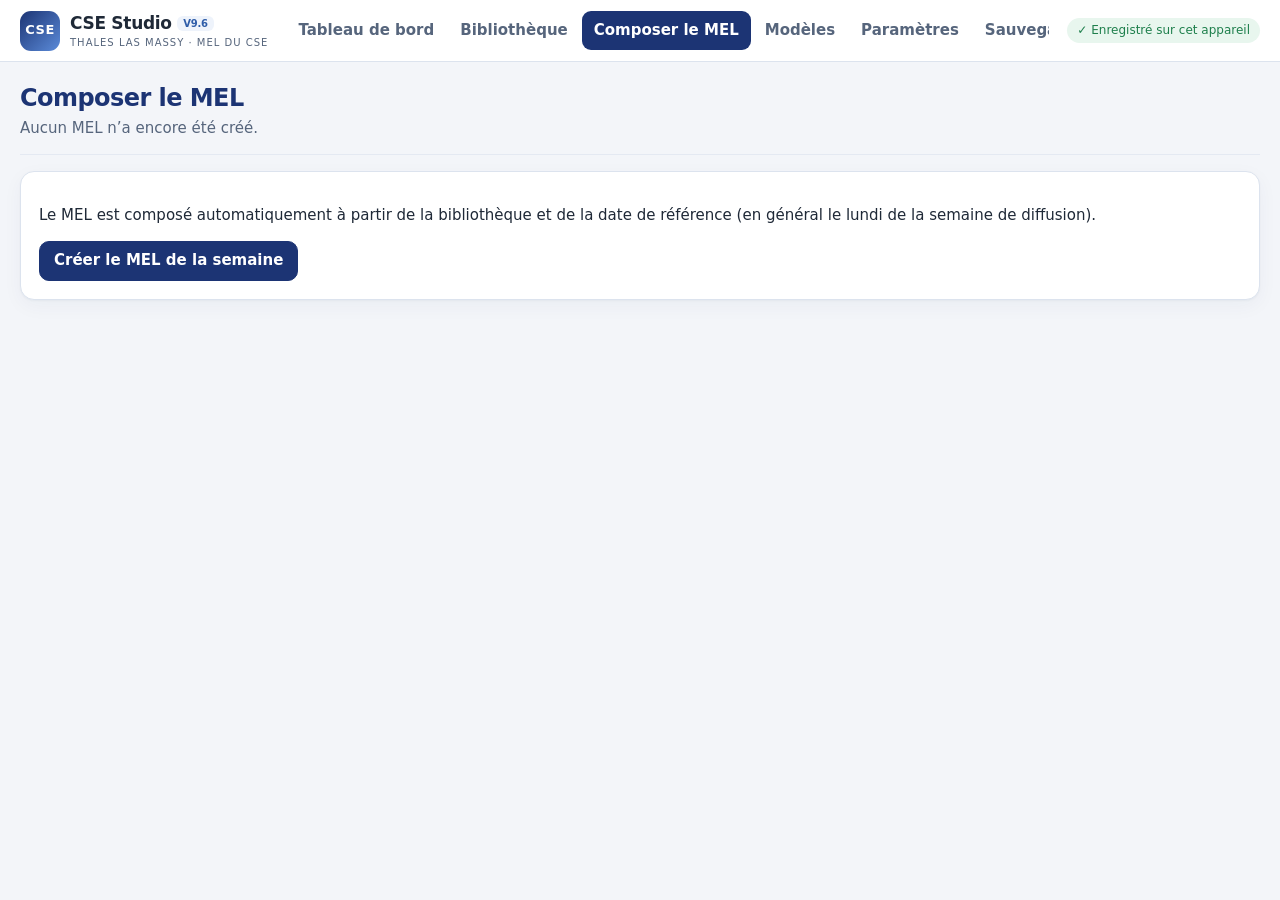
==== commit 19792831: "V9.6" ====
--- a/mel.html
+++ b/mel.html
@@ -4,18 +4,18 @@
   <meta charset="utf-8">
   <meta name="viewport" content="width=device-width, initial-scale=1">
   <meta name="theme-color" content="#1C3474">
-  <meta name="description" content="CSE Studio V9.5 : fiches d’activités et composition du MEL hebdomadaire du CSE Thales LAS Massy, export PowerPoint modifiable.">
+  <meta name="description" content="CSE Studio V9.6 : fiches d’activités et composition du MEL hebdomadaire du CSE Thales LAS Massy, export PowerPoint modifiable.">
   <link rel="icon" type="image/svg+xml" href="assets/icon.svg">
-  <link rel="stylesheet" href="css/app.css?v=9.5.0">
-  <link rel="stylesheet" href="css/slide.css?v=9.5.0">
-  <title>Composer le MEL · CSE Studio V9.5</title>
+  <link rel="stylesheet" href="css/app.css?v=9.6.0">
+  <link rel="stylesheet" href="css/slide.css?v=9.6.0">
+  <title>Composer le MEL · CSE Studio V9.6</title>
 </head>
 <body data-default-route="mel">
   <a class="skip" href="#main">Aller au contenu</a>
   <header class="appbar">
     <a class="brand" href="#/tableau-de-bord" aria-label="CSE Studio, tableau de bord">
       <span class="brand-mark" aria-hidden="true">CSE</span>
-      <span class="brand-text"><strong>CSE Studio <span class="ver">V9.5</span></strong><small>THALES LAS MASSY · MEL DU CSE</small></span>
+      <span class="brand-text"><strong>CSE Studio <span class="ver">V9.6</span></strong><small>THALES LAS MASSY · MEL DU CSE</small></span>
     </a>
     <nav class="mainnav" aria-label="Navigation principale">
       <a href="#/tableau-de-bord" data-nav="tableau-de-bord">Tableau de bord</a>
@@ -36,30 +36,30 @@
     </div>
   </main>
   <div id="toasts" class="toasts" aria-live="polite" aria-atomic="false"></div>
-  <script src="vendor/jszip.min.js?v=9.5.0" defer></script>
-  <script src="vendor/pptxgen.min.js?v=9.5.0" defer></script>
-  <script src="js/core/dates.js?v=9.5.0" defer></script>
-  <script src="js/pricing.js?v=9.5.0" defer></script>
-  <script src="js/engine/metrics.js?v=9.5.0" defer></script>
-  <script src="js/core/model.js?v=9.5.0" defer></script>
-  <script src="js/core/compose.js?v=9.5.0" defer></script>
-  <script src="js/engine/icons.js?v=9.5.0" defer></script>
-  <script src="js/engine/layout.js?v=9.5.0" defer></script>
-  <script src="js/engine/templates.js?v=9.5.0" defer></script>
-  <script src="js/engine/render-html.js?v=9.5.0" defer></script>
-  <script src="js/core/images.js?v=9.5.0" defer></script>
-  <script src="js/core/migrate.js?v=9.5.0" defer></script>
-  <script src="js/core/store.js?v=9.5.0" defer></script>
-  <script src="js/core/demo-art.js?v=9.5.0" defer></script>
-  <script src="js/core/demo.js?v=9.5.0" defer></script>
-  <script src="js/export/pptx.js?v=9.5.0" defer></script>
-  <script src="js/cloud-config.js?v=9.5.0" defer></script>
-  <script src="js/core/cloud-sync.js?v=9.5.0" defer></script>
-  <script src="js/app/ui.js?v=9.5.0" defer></script>
-  <script src="js/app/editor.js?v=9.5.0" defer></script>
-  <script src="js/app/composer.js?v=9.5.0" defer></script>
-  <script src="js/app/views.js?v=9.5.0" defer></script>
-  <script src="js/app/cloud.js?v=9.5.0" defer></script>
-  <script src="js/app/main.js?v=9.5.0" defer></script>
+  <script src="vendor/jszip.min.js?v=9.6.0" defer></script>
+  <script src="vendor/pptxgen.min.js?v=9.6.0" defer></script>
+  <script src="js/core/dates.js?v=9.6.0" defer></script>
+  <script src="js/pricing.js?v=9.6.0" defer></script>
+  <script src="js/engine/metrics.js?v=9.6.0" defer></script>
+  <script src="js/core/model.js?v=9.6.0" defer></script>
+  <script src="js/core/compose.js?v=9.6.0" defer></script>
+  <script src="js/engine/icons.js?v=9.6.0" defer></script>
+  <script src="js/engine/layout.js?v=9.6.0" defer></script>
+  <script src="js/engine/templates.js?v=9.6.0" defer></script>
+  <script src="js/engine/render-html.js?v=9.6.0" defer></script>
+  <script src="js/core/images.js?v=9.6.0" defer></script>
+  <script src="js/core/migrate.js?v=9.6.0" defer></script>
+  <script src="js/core/store.js?v=9.6.0" defer></script>
+  <script src="js/core/demo-art.js?v=9.6.0" defer></script>
+  <script src="js/core/demo.js?v=9.6.0" defer></script>
+  <script src="js/export/pptx.js?v=9.6.0" defer></script>
+  <script src="js/cloud-config.js?v=9.6.0" defer></script>
+  <script src="js/core/cloud-sync.js?v=9.6.0" defer></script>
+  <script src="js/app/ui.js?v=9.6.0" defer></script>
+  <script src="js/app/editor.js?v=9.6.0" defer></script>
+  <script src="js/app/composer.js?v=9.6.0" defer></script>
+  <script src="js/app/views.js?v=9.6.0" defer></script>
+  <script src="js/app/cloud.js?v=9.6.0" defer></script>
+  <script src="js/app/main.js?v=9.6.0" defer></script>
 </body>
 </html>
--- a/css/app.css
+++ b/css/app.css
@@ -289,3 +289,74 @@
 @media(max-width:900px){.workflow{grid-template-columns:1fr}.workflow-step{padding:10px 12px}}
 @media(max-width:860px){.pages{max-height:410px}.pg{grid-template-columns:20px 80px minmax(0,1fr) auto}.pg .mini{width:80px}}
 @media(prefers-reduced-motion:reduce){.workflow-step{transition:none}.workflow-step:hover{transform:none}}
+
+/* V9.6 — harmonisation des écrans de production du MEL.
+   Styles applicatifs uniquement : aucune géométrie des slides exportées n'est altérée. */
+:root{--radius:14px;--shadow:0 1px 2px rgba(21,42,83,.04),0 6px 20px rgba(21,42,83,.045)}
+.app-main{padding-top:22px}
+.page-head{padding-bottom:14px;border-bottom:1px solid #E4E9F2}
+.page-head h1{letter-spacing:-.55px;line-height:1.18}
+.page-head .lead{margin:5px 0 0;line-height:1.48}
+.card{padding:18px}
+.card h2{line-height:1.25}
+.field{gap:6px;margin-bottom:14px}
+.field>label,.field>.label{font-size:13.5px}
+.field small,.help{line-height:1.45}
+.btn{transition:background-color .12s ease,border-color .12s ease,box-shadow .12s ease}
+.btn:active:not(:disabled){box-shadow:inset 0 1px 3px rgba(20,35,70,.12)}
+.steps{gap:6px;margin-bottom:16px}
+.steps button{padding:8px 12px;background:#FAFCFF;border-color:#DCE4F0}
+.steps button[aria-selected="true"]{box-shadow:0 2px 8px rgba(28,52,116,.17)}
+.steps button .n{background:#E8EEF8;color:var(--navy)}
+.steps button[aria-selected="true"] .n{background:rgba(255,255,255,.18);color:#fff}
+.preview-tools{padding-top:4px}
+.preview-tools .btn{min-height:40px}
+.preview-col>.card{border-color:#D7E0EF}
+.readability{border:1px solid rgba(0,0,0,.045)}
+.chip.last{background:#FFF1E5;color:#A75B2C}
+.chip.new{background:#EAF5ED;color:#3E7657}
+.fcard{border-color:#DBE3F0;transition:border-color .14s ease,box-shadow .14s ease}
+.fcard:hover{border-color:#B9CBE5;box-shadow:0 2px 4px rgba(20,35,70,.05),0 9px 24px rgba(20,35,70,.08)}
+.fcard .body{padding:13px 14px 10px;gap:8px}
+.fcard .body h3{font-size:16px}
+.fcard .actions{padding:0 14px 14px}
+.pg{min-height:70px;gap:10px;padding:8px;border-color:#E0E7F0;transition:background-color .12s ease,border-color .12s ease}
+.pg:hover{background:#F8FAFE}
+.pg.active{border-color:#6B8AC8;background:#F5F8FE;box-shadow:0 0 0 2px rgba(47,93,168,.12)}
+.pg .txt b{white-space:normal;display:-webkit-box;-webkit-box-orient:vertical;-webkit-line-clamp:2;line-clamp:2;line-height:1.3}
+.pg .txt small{margin-top:3px}
+.pg .ops button{min-height:27px;min-width:27px}
+.pages .section-heading{background:#F0F4FB;border-left-width:4px;margin-top:18px}
+.pages .section-heading:first-child{margin-top:0}
+.mel-review{line-height:1.5}
+.cal-range{background:#FBFCFF}
+.cal-editor button:hover:not(.out){border-color:#6E90C7;box-shadow:inset 0 0 0 1px #A6BBDA}
+.cal-editor button:focus-visible{outline:3px solid var(--focus);outline-offset:1px}
+@media(max-width:960px){
+  .appbar{gap:10px;padding:0 12px}
+  .mainnav a{padding:8px 9px}
+  .appbar-right .save-status{max-width:130px;overflow:hidden;text-overflow:ellipsis}
+  .card{padding:14px}
+}
+@media(max-width:620px){
+  .app-main{padding:12px 10px 28px}
+  .brand-text small{display:none}
+  .brand-text strong{font-size:14px}
+  .brand-mark{width:34px;height:34px}
+  .appbar{height:58px}
+  .toolbar .field{width:100%;min-width:0}
+  .btn-group{gap:5px}
+  .page-head .btn-group .btn{white-space:normal}
+  .editor{grid-template-columns:minmax(0,1fr)}
+  .steps button{padding:7px 10px}
+  .composer{grid-template-columns:minmax(0,1fr)}
+  .composer .opts-col{grid-column:auto}
+  .pg{grid-template-columns:20px 72px minmax(0,1fr) auto;gap:6px}
+  .pg .mini{width:72px}
+  .pg .ops{grid-template-columns:repeat(2,25px)}
+  .rates{grid-template-columns:repeat(2,minmax(0,1fr))}
+  .cat-row{grid-template-columns:26px 38px minmax(0,1fr) auto}
+}
+@media(prefers-reduced-motion:reduce){
+  .btn,.fcard,.pg{transition:none}
+}
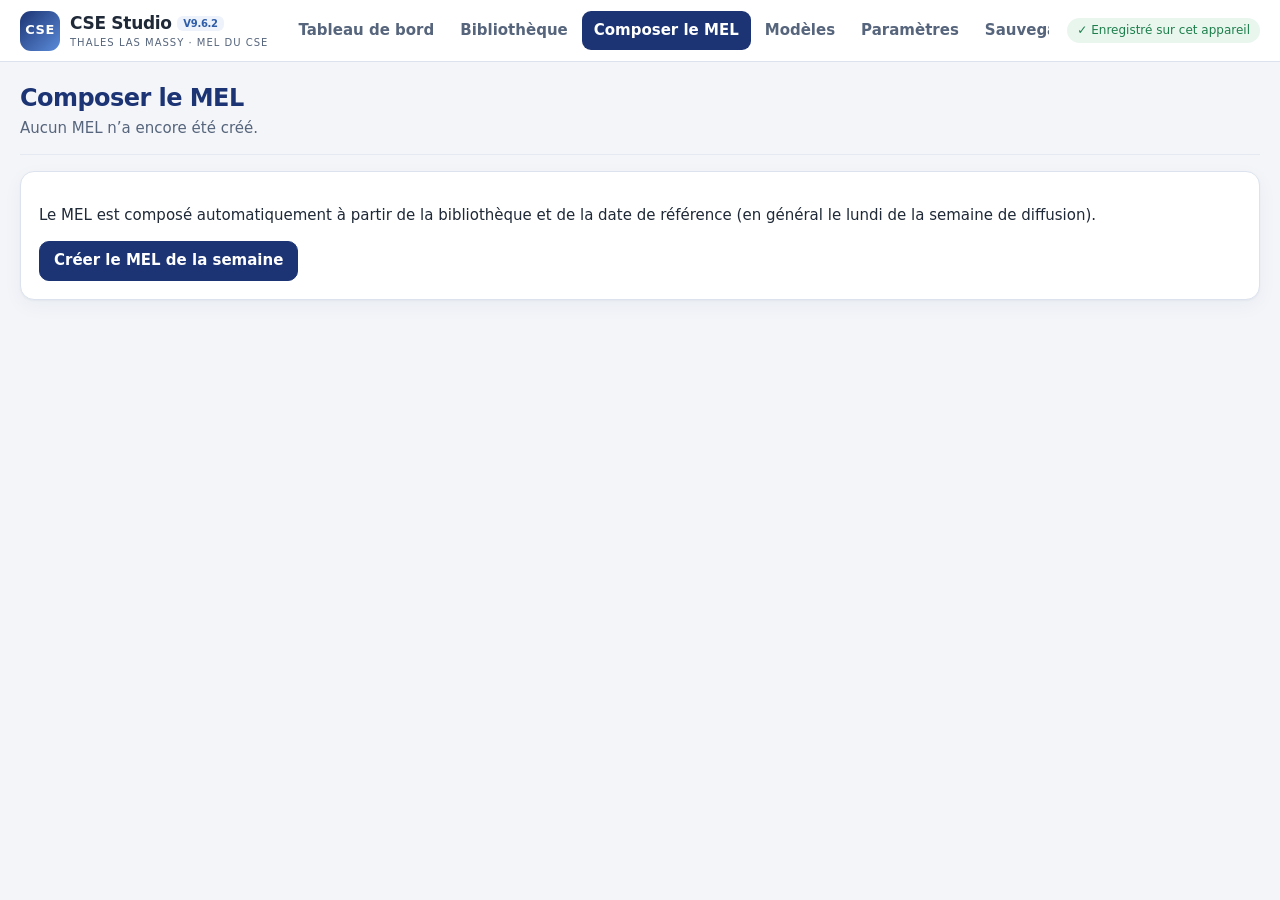
==== commit dfe6965e: "V9.6.2" ====
--- a/mel.html
+++ b/mel.html
@@ -4,18 +4,18 @@
   <meta charset="utf-8">
   <meta name="viewport" content="width=device-width, initial-scale=1">
   <meta name="theme-color" content="#1C3474">
-  <meta name="description" content="CSE Studio V9.6 : fiches d’activités et composition du MEL hebdomadaire du CSE Thales LAS Massy, export PowerPoint modifiable.">
+  <meta name="description" content="CSE Studio V9.6.2 : fiches d’activités et composition du MEL hebdomadaire du CSE Thales LAS Massy, export PowerPoint modifiable.">
   <link rel="icon" type="image/svg+xml" href="assets/icon.svg">
-  <link rel="stylesheet" href="css/app.css?v=9.6.0">
-  <link rel="stylesheet" href="css/slide.css?v=9.6.0">
-  <title>Composer le MEL · CSE Studio V9.6</title>
+  <link rel="stylesheet" href="css/app.css?v=9.6.2">
+  <link rel="stylesheet" href="css/slide.css?v=9.6.2">
+  <title>Composer le MEL · CSE Studio V9.6.2</title>
 </head>
 <body data-default-route="mel">
   <a class="skip" href="#main">Aller au contenu</a>
   <header class="appbar">
     <a class="brand" href="#/tableau-de-bord" aria-label="CSE Studio, tableau de bord">
       <span class="brand-mark" aria-hidden="true">CSE</span>
-      <span class="brand-text"><strong>CSE Studio <span class="ver">V9.6</span></strong><small>THALES LAS MASSY · MEL DU CSE</small></span>
+      <span class="brand-text"><strong>CSE Studio <span class="ver">V9.6.2</span></strong><small>THALES LAS MASSY · MEL DU CSE</small></span>
     </a>
     <nav class="mainnav" aria-label="Navigation principale">
       <a href="#/tableau-de-bord" data-nav="tableau-de-bord">Tableau de bord</a>
@@ -36,30 +36,30 @@
     </div>
   </main>
   <div id="toasts" class="toasts" aria-live="polite" aria-atomic="false"></div>
-  <script src="vendor/jszip.min.js?v=9.6.0" defer></script>
-  <script src="vendor/pptxgen.min.js?v=9.6.0" defer></script>
-  <script src="js/core/dates.js?v=9.6.0" defer></script>
-  <script src="js/pricing.js?v=9.6.0" defer></script>
-  <script src="js/engine/metrics.js?v=9.6.0" defer></script>
-  <script src="js/core/model.js?v=9.6.0" defer></script>
-  <script src="js/core/compose.js?v=9.6.0" defer></script>
-  <script src="js/engine/icons.js?v=9.6.0" defer></script>
-  <script src="js/engine/layout.js?v=9.6.0" defer></script>
-  <script src="js/engine/templates.js?v=9.6.0" defer></script>
-  <script src="js/engine/render-html.js?v=9.6.0" defer></script>
-  <script src="js/core/images.js?v=9.6.0" defer></script>
-  <script src="js/core/migrate.js?v=9.6.0" defer></script>
-  <script src="js/core/store.js?v=9.6.0" defer></script>
-  <script src="js/core/demo-art.js?v=9.6.0" defer></script>
-  <script src="js/core/demo.js?v=9.6.0" defer></script>
-  <script src="js/export/pptx.js?v=9.6.0" defer></script>
-  <script src="js/cloud-config.js?v=9.6.0" defer></script>
-  <script src="js/core/cloud-sync.js?v=9.6.0" defer></script>
-  <script src="js/app/ui.js?v=9.6.0" defer></script>
-  <script src="js/app/editor.js?v=9.6.0" defer></script>
-  <script src="js/app/composer.js?v=9.6.0" defer></script>
-  <script src="js/app/views.js?v=9.6.0" defer></script>
-  <script src="js/app/cloud.js?v=9.6.0" defer></script>
-  <script src="js/app/main.js?v=9.6.0" defer></script>
+  <script src="vendor/jszip.min.js?v=9.6.2" defer></script>
+  <script src="vendor/pptxgen.min.js?v=9.6.2" defer></script>
+  <script src="js/core/dates.js?v=9.6.2" defer></script>
+  <script src="js/pricing.js?v=9.6.2" defer></script>
+  <script src="js/engine/metrics.js?v=9.6.2" defer></script>
+  <script src="js/core/model.js?v=9.6.2" defer></script>
+  <script src="js/core/compose.js?v=9.6.2" defer></script>
+  <script src="js/engine/icons.js?v=9.6.2" defer></script>
+  <script src="js/engine/layout.js?v=9.6.2" defer></script>
+  <script src="js/engine/templates.js?v=9.6.2" defer></script>
+  <script src="js/engine/render-html.js?v=9.6.2" defer></script>
+  <script src="js/core/images.js?v=9.6.2" defer></script>
+  <script src="js/core/migrate.js?v=9.6.2" defer></script>
+  <script src="js/core/store.js?v=9.6.2" defer></script>
+  <script src="js/core/demo-art.js?v=9.6.2" defer></script>
+  <script src="js/core/demo.js?v=9.6.2" defer></script>
+  <script src="js/export/pptx.js?v=9.6.2" defer></script>
+  <script src="js/cloud-config.js?v=9.6.2" defer></script>
+  <script src="js/core/cloud-sync.js?v=9.6.2" defer></script>
+  <script src="js/app/ui.js?v=9.6.2" defer></script>
+  <script src="js/app/editor.js?v=9.6.2" defer></script>
+  <script src="js/app/composer.js?v=9.6.2" defer></script>
+  <script src="js/app/views.js?v=9.6.2" defer></script>
+  <script src="js/app/cloud.js?v=9.6.2" defer></script>
+  <script src="js/app/main.js?v=9.6.2" defer></script>
 </body>
 </html>
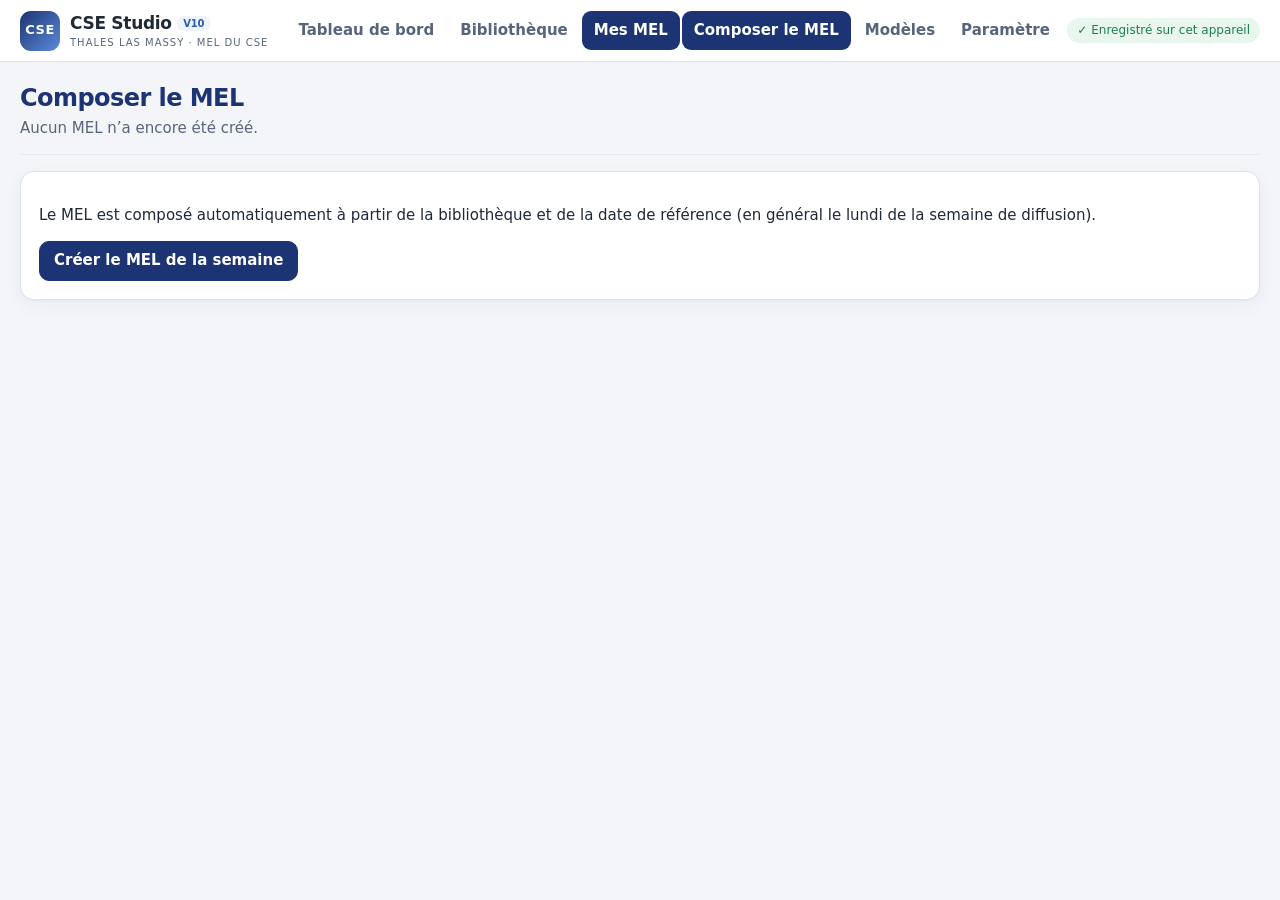
==== commit 407d30f5: "V10 · éditeur de toutes les diapositives, Mes MEL, reprise hebdomadaire, pipeline images fiable - Co" ====
--- a/mel.html
+++ b/mel.html
@@ -4,22 +4,23 @@
   <meta charset="utf-8">
   <meta name="viewport" content="width=device-width, initial-scale=1">
   <meta name="theme-color" content="#1C3474">
-  <meta name="description" content="CSE Studio V9.6.2 : fiches d’activités et composition du MEL hebdomadaire du CSE Thales LAS Massy, export PowerPoint modifiable.">
+  <meta name="description" content="CSE Studio V10 : fiches d’activités et composition du MEL hebdomadaire du CSE Thales LAS Massy, export PowerPoint modifiable.">
   <link rel="icon" type="image/svg+xml" href="assets/icon.svg">
-  <link rel="stylesheet" href="css/app.css?v=9.6.2">
-  <link rel="stylesheet" href="css/slide.css?v=9.6.2">
-  <title>Composer le MEL · CSE Studio V9.6.2</title>
+  <link rel="stylesheet" href="css/app.css?v=10.0.0">
+  <link rel="stylesheet" href="css/slide.css?v=10.0.0">
+  <title>Composer le MEL · CSE Studio V10</title>
 </head>
 <body data-default-route="mel">
   <a class="skip" href="#main">Aller au contenu</a>
   <header class="appbar">
     <a class="brand" href="#/tableau-de-bord" aria-label="CSE Studio, tableau de bord">
       <span class="brand-mark" aria-hidden="true">CSE</span>
-      <span class="brand-text"><strong>CSE Studio <span class="ver">V9.6.2</span></strong><small>THALES LAS MASSY · MEL DU CSE</small></span>
+      <span class="brand-text"><strong>CSE Studio <span class="ver">V10</span></strong><small>THALES LAS MASSY · MEL DU CSE</small></span>
     </a>
     <nav class="mainnav" aria-label="Navigation principale">
       <a href="#/tableau-de-bord" data-nav="tableau-de-bord">Tableau de bord</a>
       <a href="#/bibliotheque" data-nav="bibliotheque">Bibliothèque</a>
+      <a href="#/mels" data-nav="mels">Mes MEL</a>
       <a href="#/mel" data-nav="mel">Composer le MEL</a>
       <a href="#/modeles" data-nav="modeles">Modèles</a>
       <a href="#/parametres" data-nav="parametres">Paramètres</a>
@@ -36,30 +37,31 @@
     </div>
   </main>
   <div id="toasts" class="toasts" aria-live="polite" aria-atomic="false"></div>
-  <script src="vendor/jszip.min.js?v=9.6.2" defer></script>
-  <script src="vendor/pptxgen.min.js?v=9.6.2" defer></script>
-  <script src="js/core/dates.js?v=9.6.2" defer></script>
-  <script src="js/pricing.js?v=9.6.2" defer></script>
-  <script src="js/engine/metrics.js?v=9.6.2" defer></script>
-  <script src="js/core/model.js?v=9.6.2" defer></script>
-  <script src="js/core/compose.js?v=9.6.2" defer></script>
-  <script src="js/engine/icons.js?v=9.6.2" defer></script>
-  <script src="js/engine/layout.js?v=9.6.2" defer></script>
-  <script src="js/engine/templates.js?v=9.6.2" defer></script>
-  <script src="js/engine/render-html.js?v=9.6.2" defer></script>
-  <script src="js/core/images.js?v=9.6.2" defer></script>
-  <script src="js/core/migrate.js?v=9.6.2" defer></script>
-  <script src="js/core/store.js?v=9.6.2" defer></script>
-  <script src="js/core/demo-art.js?v=9.6.2" defer></script>
-  <script src="js/core/demo.js?v=9.6.2" defer></script>
-  <script src="js/export/pptx.js?v=9.6.2" defer></script>
-  <script src="js/cloud-config.js?v=9.6.2" defer></script>
-  <script src="js/core/cloud-sync.js?v=9.6.2" defer></script>
-  <script src="js/app/ui.js?v=9.6.2" defer></script>
-  <script src="js/app/editor.js?v=9.6.2" defer></script>
-  <script src="js/app/composer.js?v=9.6.2" defer></script>
-  <script src="js/app/views.js?v=9.6.2" defer></script>
-  <script src="js/app/cloud.js?v=9.6.2" defer></script>
-  <script src="js/app/main.js?v=9.6.2" defer></script>
+  <script src="vendor/jszip.min.js?v=10.0.0" defer></script>
+  <script src="vendor/pptxgen.min.js?v=10.0.0" defer></script>
+  <script src="js/core/dates.js?v=10.0.0" defer></script>
+  <script src="js/pricing.js?v=10.0.0" defer></script>
+  <script src="js/engine/metrics.js?v=10.0.0" defer></script>
+  <script src="js/core/model.js?v=10.0.0" defer></script>
+  <script src="js/core/compose.js?v=10.0.0" defer></script>
+  <script src="js/engine/icons.js?v=10.0.0" defer></script>
+  <script src="js/engine/layout.js?v=10.0.0" defer></script>
+  <script src="js/engine/templates.js?v=10.0.0" defer></script>
+  <script src="js/engine/render-html.js?v=10.0.0" defer></script>
+  <script src="js/core/images.js?v=10.0.0" defer></script>
+  <script src="js/core/migrate.js?v=10.0.0" defer></script>
+  <script src="js/core/store.js?v=10.0.0" defer></script>
+  <script src="js/core/demo-art.js?v=10.0.0" defer></script>
+  <script src="js/core/demo.js?v=10.0.0" defer></script>
+  <script src="js/export/pptx.js?v=10.0.0" defer></script>
+  <script src="js/cloud-config.js?v=10.0.0" defer></script>
+  <script src="js/core/cloud-sync.js?v=10.0.0" defer></script>
+  <script src="js/app/ui.js?v=10.0.0" defer></script>
+  <script src="js/app/editor.js?v=10.0.0" defer></script>
+  <script src="js/app/composer.js?v=10.0.0" defer></script>
+  <script src="js/app/views.js?v=10.0.0" defer></script>
+  <script src="js/app/issues.js?v=10.0.0" defer></script>
+  <script src="js/app/cloud.js?v=10.0.0" defer></script>
+  <script src="js/app/main.js?v=10.0.0" defer></script>
 </body>
 </html>
--- a/css/app.css
+++ b/css/app.css
@@ -360,3 +360,87 @@
 @media(prefers-reduced-motion:reduce){
   .btn,.fcard,.pg{transition:none}
 }
+
+/* ===================== V10 ===================== */
+/* Compositeur : pages · grand aperçu · propriétés */
+.composer{grid-template-columns:minmax(260px,300px) minmax(0,1fr) minmax(360px,440px)}
+@media (max-width:1400px){.composer{grid-template-columns:minmax(250px,290px) minmax(0,1fr)}.composer .opts-col{grid-column:1 / -1}}
+@media (max-width:860px){.composer{grid-template-columns:1fr}}
+.stage-col{position:sticky;top:74px}
+@media (max-width:1400px){.stage-col{position:static}}
+.props{display:flex;flex-direction:column;gap:8px}
+.props-head{display:flex;justify-content:space-between;align-items:baseline;gap:10px;flex-wrap:wrap}
+.props-head h2{margin:0;font-size:17px}
+.props-form .steps{flex-wrap:wrap}
+.layout-opts{border:1px solid var(--line);border-radius:10px;padding:6px 10px;background:#FAFBFD}
+.layout-opts summary{cursor:pointer;font-weight:600;font-size:13px;color:var(--navy)}
+.layout-opts[open]{padding-bottom:10px}
+.scope-switch{display:grid;grid-template-columns:1fr 1fr;gap:6px;margin:4px 0}
+.scope-switch button{border:1px solid var(--line);background:#fff;border-radius:10px;padding:8px 10px;text-align:left;cursor:pointer;display:flex;flex-direction:column;gap:2px}
+.scope-switch button small{color:var(--muted);font-size:11.5px}
+.scope-switch button.on{border-color:var(--navy);background:var(--blue-50);box-shadow:0 0 0 2px rgba(28,52,116,.15)}
+.scope-switch button:last-child.on{border-color:#A75B2C;background:#FFF6EE;box-shadow:0 0 0 2px rgba(167,91,44,.15)}
+.scope-banner{font-size:13px;line-height:1.45;border-radius:10px;padding:8px 12px;margin:2px 0 8px;border:1px solid}
+.scope-banner .btn{margin-left:6px}
+.scope-item{background:var(--blue-50);border-color:#C9D7EF;color:var(--navy)}
+.scope-page{background:#FFF6EE;border-color:#F1C9A8;color:#7A3F17}
+.field.overridden>label,[data-key].overridden>label,[data-key].overridden>h3,[data-key].overridden legend{color:#7A3F17}
+.ov-chip{display:inline-block;margin-left:8px;font-size:10.5px;font-weight:700;background:#FFF1E5;color:#A75B2C;border:1px solid #F1C9A8;border-radius:99px;padding:0 7px;vertical-align:middle}
+.ov-reset{margin-left:4px;border:0;background:transparent;color:#A75B2C;cursor:pointer;font-size:14px;line-height:1;padding:0 4px;border-radius:5px}
+.ov-reset:hover,.ov-reset:focus-visible{background:#FFF1E5}
+[data-key].flash{animation:cseflash 1.3s ease-out}
+@keyframes cseflash{0%{box-shadow:0 0 0 4px rgba(98,54,201,.45);border-radius:8px}100%{box-shadow:0 0 0 0 rgba(98,54,201,0)}}
+@media (prefers-reduced-motion:reduce){[data-key].flash{animation:none;outline:2px solid var(--purple)}}
+.chip.ov{background:#FFF1E5;color:#A75B2C}
+.chip.st-draft{background:#EEF0F3;color:#4B5563}
+.chip.st-review{background:#FFF2E0;color:#9A4A06}
+.chip.st-validated{background:var(--blue-50);color:var(--blue)}
+.chip.st-published{background:#EAF5ED;color:#2F6B47}
+.chip.st-archived{background:#EEF0F3;color:#6B7280}
+.frozen-banner{display:flex;flex-wrap:wrap;gap:6px;align-items:center}
+.undo-group{display:inline-flex;gap:4px}
+.linklike{border:0;background:none;color:var(--blue);cursor:pointer;padding:0 0 0 6px;font:inherit;text-decoration:underline}
+.mel-review .linklike{font-weight:600}
+.order-list{margin:0 0 8px;padding-left:22px;font-size:13px}
+.order-list li{display:flex;align-items:center;gap:4px;padding:2px 0}
+.order-list li .grow{flex:1}
+.btn.icon.small{padding:2px 7px;font-size:12px}
+.upc-row{border-bottom:1px solid #EEF1F6;padding:6px 0}
+.sticky-preview{position:sticky;top:74px}
+/* Photos : état d'intégration, cadrage, texte alternatif */
+.photos{grid-template-columns:repeat(auto-fill,minmax(150px,1fr))}
+.photo{aspect-ratio:auto;display:flex;flex-direction:column}
+.photo img{aspect-ratio:4/3;height:auto;cursor:crosshair}
+.photo .badge.first{left:auto;right:4px}
+.photo .badge.st-ready{background:#2F6B47}
+.photo .badge.st-remote,.photo .badge.st-missing{background:#B42318}
+.photo .badge{top:4px}
+.photo.bad{border-color:#E5484D;background:#FFF4F2}
+.photo-missing{aspect-ratio:4/3;display:grid;place-items:center;color:#B42318;font-weight:700;font-size:12px;text-align:center;padding:24px 8px 8px;background:repeating-linear-gradient(45deg,#FFF4F2 0 10px,#FDE7E4 10px 20px)}
+.photo .tools{inset:auto 4px auto auto;top:30px;flex-direction:column}
+.photo-opts,.photo-fix{display:flex;flex-direction:column;gap:4px;padding:6px;background:#fff;border-top:1px solid var(--line)}
+.photo-opts select,.photo-opts input{font-size:12px;padding:3px 6px}
+.photo-fix .btn{justify-content:center}
+/* Mes MEL */
+.toolbar{display:flex;gap:10px;flex-wrap:wrap;align-items:center;margin-bottom:12px}
+.mel-list{display:flex;flex-direction:column;gap:10px}
+.mel-row{display:grid;grid-template-columns:200px minmax(0,1fr) auto;gap:14px;align-items:center}
+.mel-row.current{border-color:#6B8AC8;box-shadow:0 0 0 2px rgba(47,93,168,.12)}
+.mel-row h3{margin:0;font-size:16px}
+.mel-row h3 a{text-decoration:none;color:var(--navy)}
+.mel-row .mini .cse-frame{border-radius:6px;box-shadow:none;border:1px solid var(--line)}
+.mel-actions{max-width:440px;justify-content:flex-end}
+@media (max-width:1000px){.mel-row{grid-template-columns:140px minmax(0,1fr)}.mel-actions{grid-column:1 / -1;justify-content:flex-start;max-width:none}}
+@media (max-width:600px){.mel-row{grid-template-columns:1fr}}
+/* Rapport de différences et contrôle final */
+.report h3{font-size:14px;margin:12px 0 4px}
+.report-block.warn h3{color:#9A4A06}
+.report-block.ok h3{color:#2F6B47}
+.report-block.muted{opacity:.8}
+.final-summary{display:grid;grid-template-columns:repeat(auto-fit,minmax(160px,1fr));gap:10px;margin-bottom:10px}
+.final-grid{display:grid;grid-template-columns:repeat(auto-fill,minmax(250px,1fr));gap:14px;margin-top:10px}
+.final-cell{margin:0}
+.final-cell.excluded{opacity:.5}
+.final-cell figcaption{display:flex;align-items:center;gap:6px;font-size:12px;margin-top:5px}
+.final-cell figcaption .grow{flex:1;min-width:0;overflow:hidden;text-overflow:ellipsis;white-space:nowrap}
+.step-body{min-height:120px}
--- a/css/slide.css
+++ b/css/slide.css
@@ -14,6 +14,7 @@
 .cse-text.mid{justify-content:center}
 .cse-text-inner{width:100%}
 .cse-p{min-height:1em}
+.cse-p.cse-gap{min-height:0}
 .cse-text a{color:inherit;text-decoration:underline;text-underline-offset:2px}
 .cse-text a.cse-mail{text-decoration:none;border-radius:3px}
 .cse-text a.cse-mail:hover,.cse-text a.cse-mail:focus-visible{text-decoration:underline;outline:2px solid currentColor;outline-offset:1px}
@@ -21,3 +22,9 @@
 .cse-overflow::after,.cse-dom-overflow::after{content:"";position:absolute;inset:-3px;border:2px dashed #e03131;border-radius:4px;pointer-events:none}
 .cse-num{right:8px;bottom:8px;background:rgba(0,0,0,.6);color:#fff;font:700 18px Arial;padding:2px 8px;border-radius:6px}
 .cse-print .cse-overflow::after,.cse-print .cse-dom-overflow::after{display:none}
+
+/* V10 : aperçu cliquable (clic sur un élément → champ du formulaire). */
+.cse-frame.pickable .cse-img{pointer-events:auto}
+.cse-frame.pickable [data-field]{cursor:pointer}
+.cse-frame.pickable [data-field]:hover{outline:2px solid rgba(98,54,201,.55);outline-offset:2px;border-radius:2px}
+.cse-print .cse-frame.pickable [data-field]:hover{outline:none}
